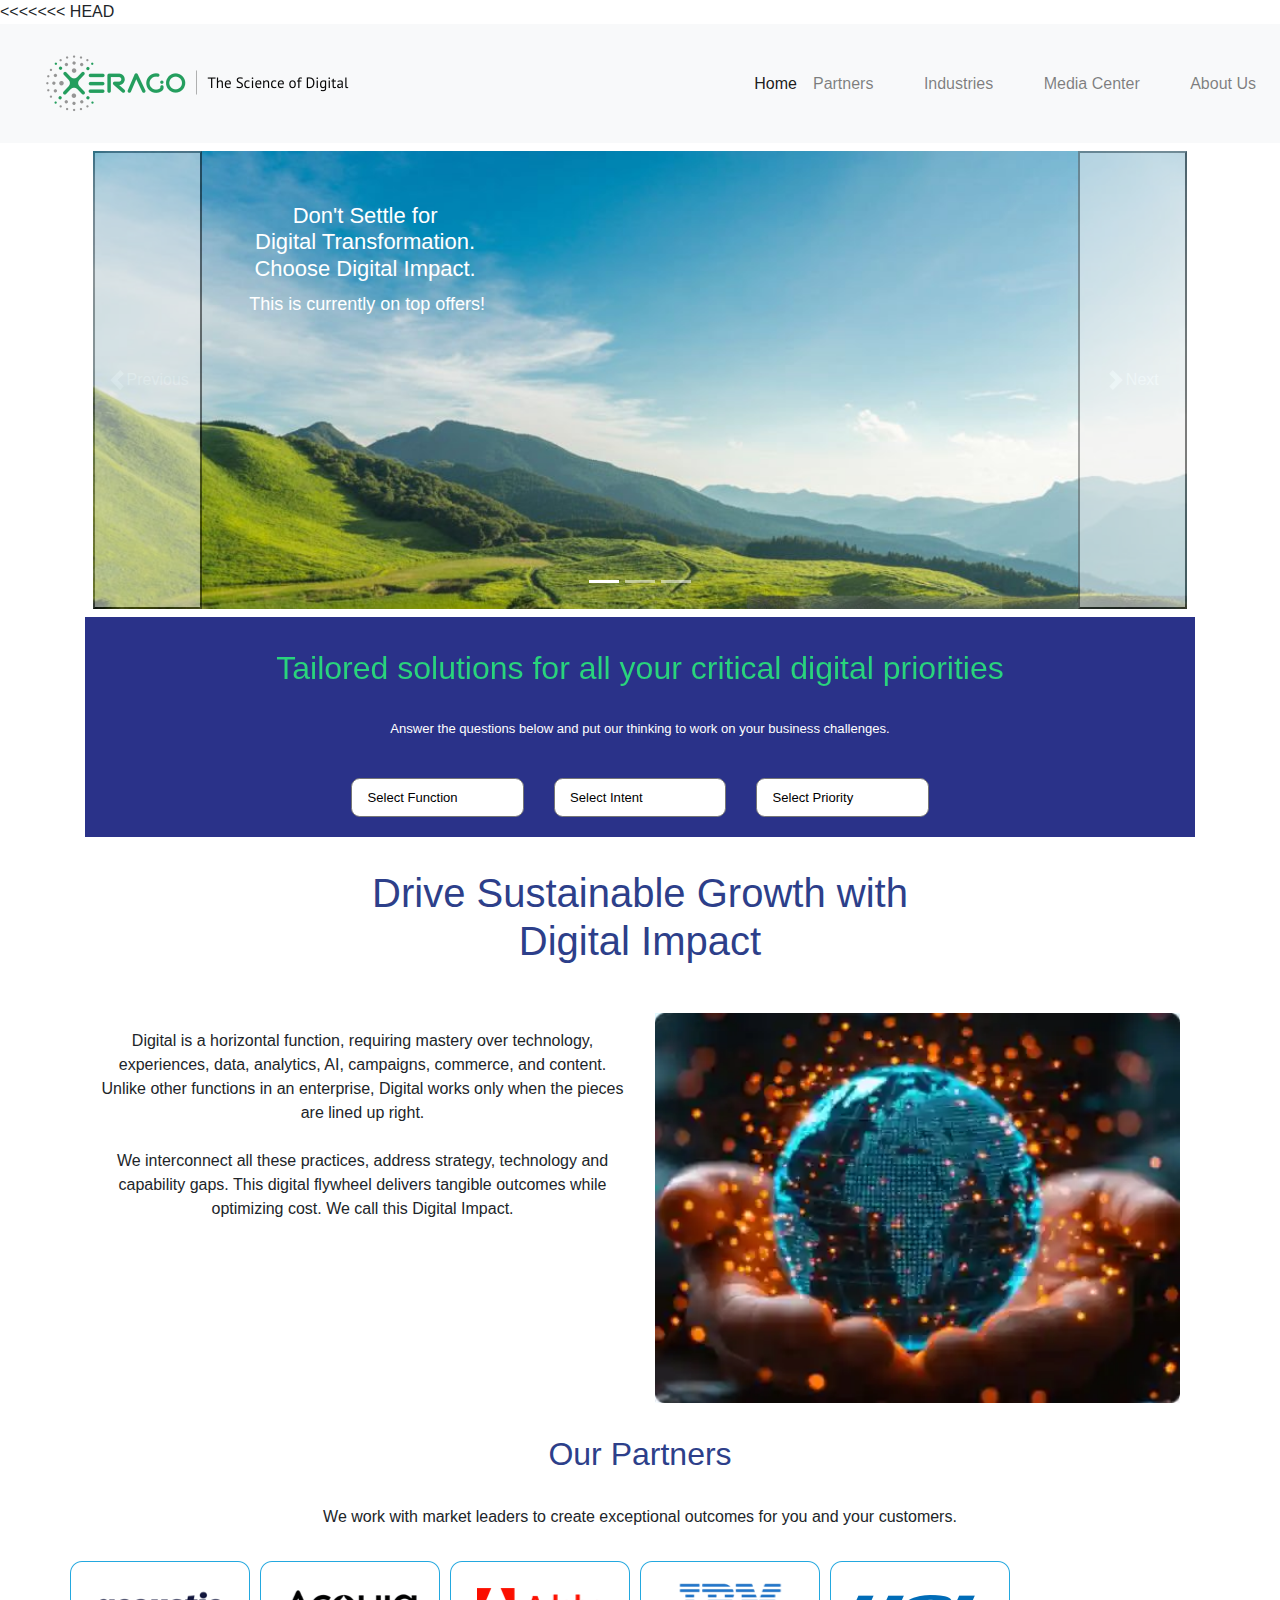
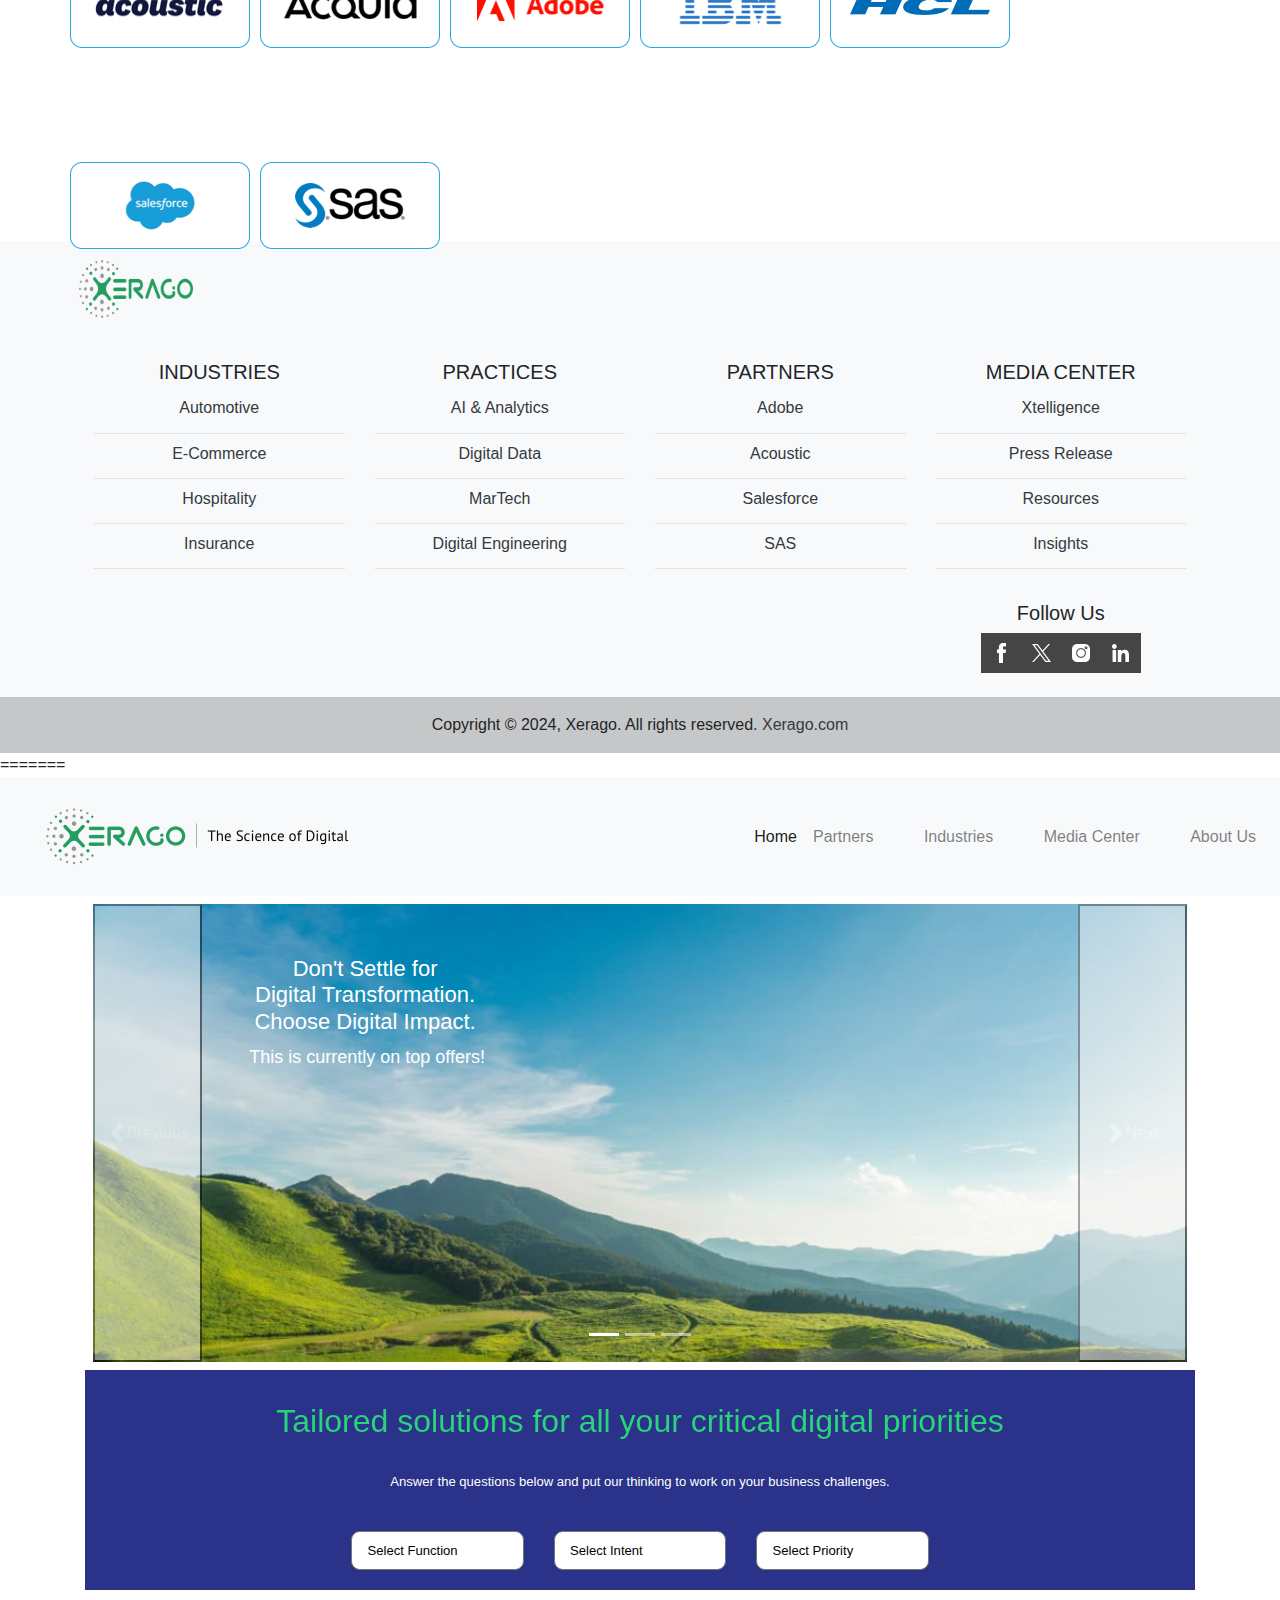
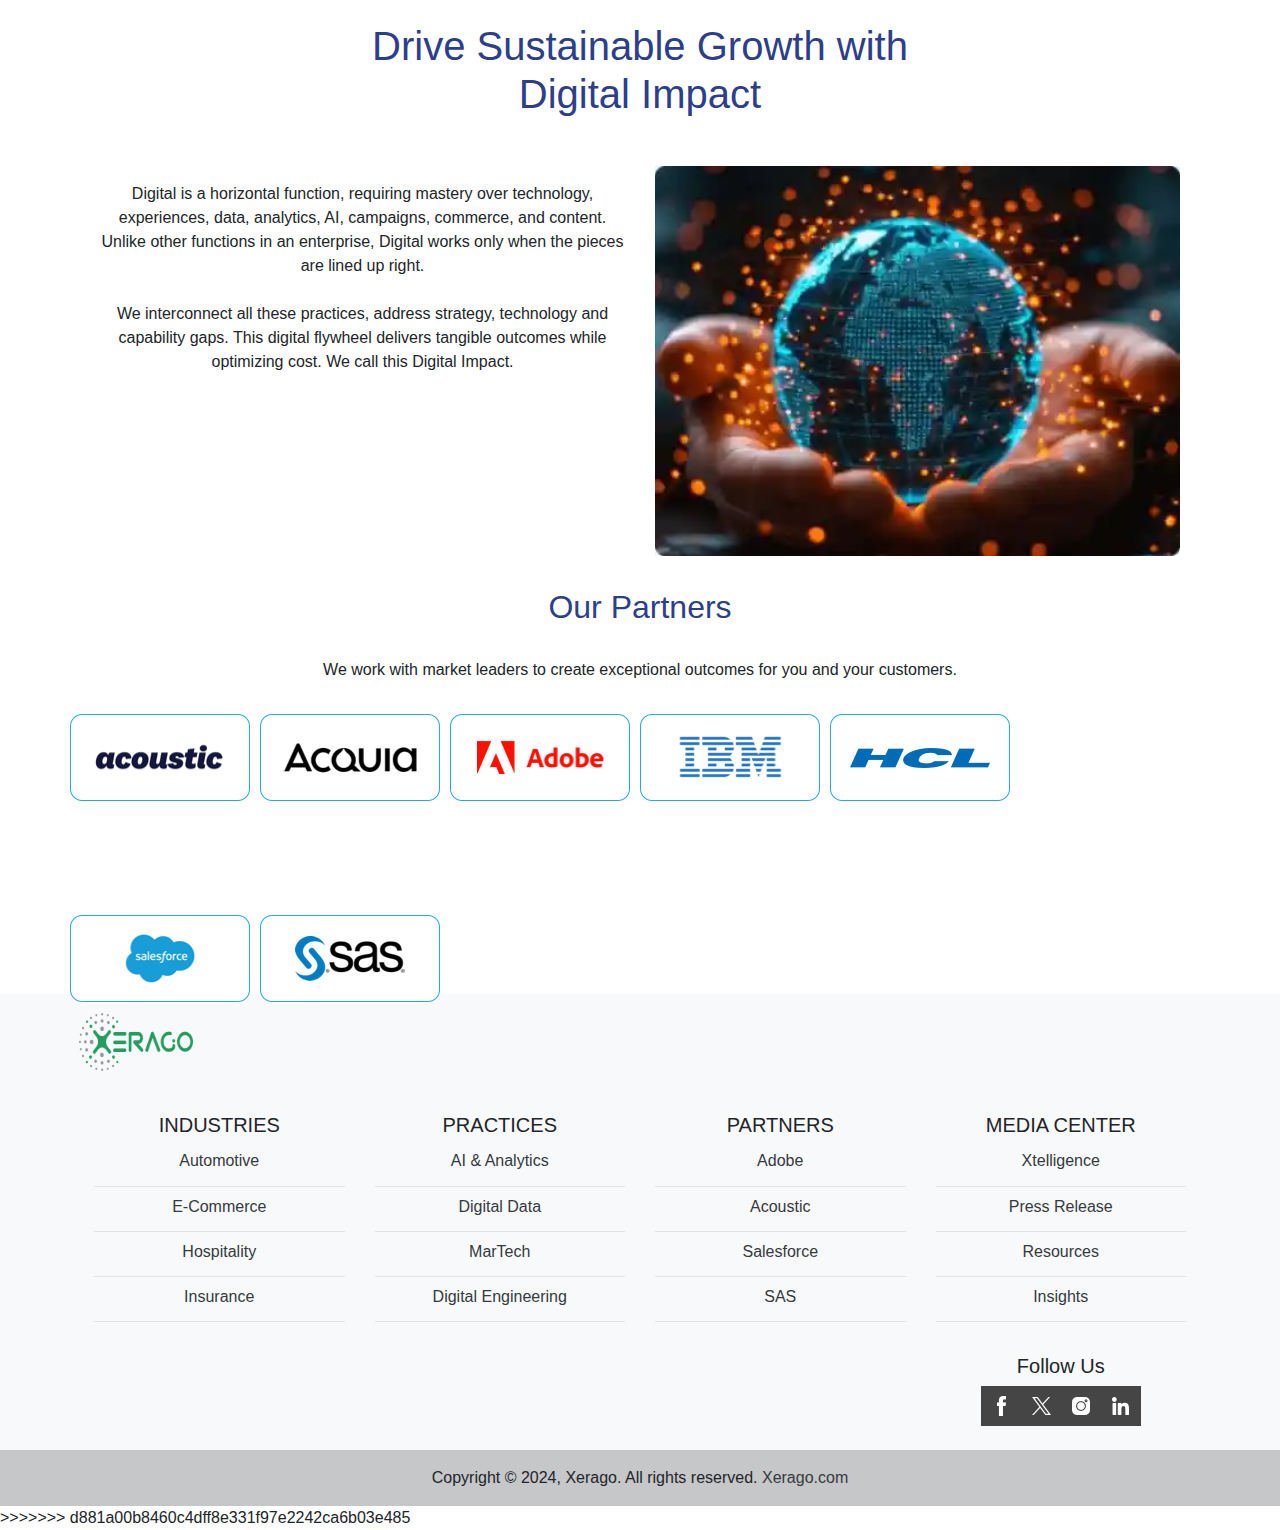
==== test.html @ e5219f46 "Merge branch 'main' of https://github.com/Rit11/xerago" ====
<<<<<<< HEAD
<!DOCTYPE html>
<html lang="en">
<head>
    <meta charset="UTF-8">
    <meta name="viewport" content="width=device-width, initial-scale=1.0">
    <title>Html with Bootstrap</title>
    <!-- Bootstrap CSS -->
    <link href="https://maxcdn.bootstrapcdn.com/bootstrap/4.5.2/css/bootstrap.min.css" rel="stylesheet">
<link rel="stylesheet" href="https://unpkg.com/swiper/swiper-bundle.min.css" />
<script src="https://unpkg.com/swiper/swiper-bundle.min.js"></script>

    <!-- Custom CSS -->
    <style>
		h1, h2{color:#2D3F8A;}
		.carousel-control-next:hover,  .carousel-control-prev:hover{
    		color: black;
    		text-decoration: none;
    		outline: 0;
    		opacity: .9;
		}

		.carousel-control-next, .carousel-control-prev {
    		width: 10%;
		}
        .carousel-item {
    		height: 458px;
		}
		.carousel-item img {
    		background-size: cover;
		}
		.h1, .h2, .h3, .h4, .h5, .h6, h1, h2, h3, h4, h5, h6 {
    		margin: 2rem;
   			 font-weight: 500;
    		line-height: 1.2;
		}
		.logo-sec {
			display: inline-block;
			padding-left: 30px;
		}
		.logo-img-sec {
			display: inline-block;
			padding: 18px 0px;
		}
		.logo-img-sec img {
			width: 50%;
		}
		.maindiv_smartfilter {
    	background: #2A3289;
		}
		.justify-content-center {
    	justify-content: center !important;
		}
		.question-section h2 {
    	background-color: #29D47C !important;
    	-webkit-background-clip: text;
    	-webkit-text-fill-color: transparent;
		}
		.solution-filter-area .select-smart-field select {
			padding: calc(0.4vw + 0.4vh) calc(1.6vw + 1.6vh) calc(0.4vw + 0.4vh) calc(0.7vw + 0.7vh);
			border-radius: calc(0.4vw + 0.4vh);
			width: 100%;
			-webkit-appearance: none;
			-moz-appearance: none;
			appearance: none;
			color: #000;
			background: #fff url(https://www.xerago.com//sites/sites7/themes/xerago_theme/images/select-field-arrow.png) no-repeat right center;
			background-size: calc(0.9vw + 0.09vh);
			background-position-x: calc(100% - 0.8vw);
			text-overflow: ellipsis;
			white-space: nowrap;
		}
		

		/* Break point: 1441 */
		@media only screen and (min-width: 1441px) {
			#revamp-page.s7-revamp .smart-content.smart7-content h2 {
				background: #249E5E;
				-webkit-background-clip: text;
				-webkit-text-fill-color: transparent;
			}
		}
		/* Break point: 1366 */
		@media (min-width: 1366px) {
			.dropdown-toggle::after {
				right: -21px !important;
			}
		}
		/* Break point: 1200*/
		@media (min-width: 1200px) {
			.col-xl-9 {
				flex: 0 0 auto;
				width: 75%;
			}
		}
		/* Break point: 992*/
		@media (min-width: 992px) {
			.d-lg-block {
				display: block !important;
			}
			.smart-content {
						font-size: calc(0.6vw + 0.6vh) !important;
					}
		}
		/* Break point: 768 */
		@media only screen and (min-width:768px){
		.grid-view{
		display:grid;
		grid-template-columns: 1fr 1fr;
		grid-gap: 30px;
		
		}
		.logo-sec {
			display: inline-block;
			padding-left: 30px;
		}
		.logo-img-sec {
			display: inline-block;
			padding: 18px 0px;
		}
				
		}
		/* Break point: 375 */
		@media only screen and (max-width:375px){
			.carousel-item p {
    			visibility: hidden;
			}
			.carousel {
    			height: 225px;
			}
		
			.row {
			justify-content:center;
				}
		
				.grid-view {
        display: flex;
        /* grid-template-rows: auto 100px; */
        grid-gap: 30px;
        flex-direction: column;
    }
		.logo-sec {
    	display: inline-block;
    	padding-left: 30px;
				}
		.logo-img-sec {
    	display: inline-block;
    	padding: 18px 0px;
		}
		.logo-img-sec img {
		width: 200px;
    	height: 50px;
		}
		}
		.footer-logo{
		margin-bottom:10px;
		}
		.social-icons{
		background-color:#454545;
		padding:10px;
		}
		.center-align{
		justify-content:center;
		}
		.row-d-flex {
			display: -ms-flexbox;
			display: flex;
			-ms-flex-wrap: wrap;
			flex-wrap: wrap;
			margin-right: -15px;
			margin-left: -15px;
			text-align: center;
			gap: 10px;
    <!-- justify-content: space-around; -->
	<!-- herobanner-css -->
	 
        .hero-banner {
            position: relative;
            background: url('https://via.placeholder.com/1600x600') no-repeat center center;
            background-size: cover;
            height: 600px;
            color: white;
        }
        
        .hero-content {
            position: absolute;
            top: 50%;
            left: 50%;
            transform: translate(-50%, -50%);
            text-align: center;
        }

        .hero-content h1 {
            font-size: 3rem;
            margin-bottom: 20px;
        }

        .carousel-indicators {
            bottom: -30px;
        }
  
	}
		.text-dark {
			color: #343a40 !important;
	
		}
.list-unstyled>li {
    
    border-bottom: 1px solid #94919138;
    line-height: 1.2;
    padding: 10px 0px 15px 0px;
}
.carousel-item p {
    position:absolute;
	left:12%;
	text-align:center;
	padding:25px;
	font-size: 18px;
	color:white;
	top:25%;
}
.carousel-item h1{
    position:absolute;
	left:10%;
	text-align:center;
	padding:20px;
	font-size: 22px;
	color:white;
}
		/* CSS for hover effect */
		.navbar-nav .nav-item:hover .dropdown-menu {
		display: block;
		margin-top: 0; 
		}
 .dropdown-toggle::after {
    border: 0;
    background-image: url(https://www.xerago.com/sites/sites4/themes/xerago_theme/images/bottom.png);
     /* position: relative; */
    content: "";
    right: -20px;
    top: 4px;
    width: 25px;
    height: 15px;
    background-repeat: no-repeat;
    background-size: contain;
}
.arrow:hover .dropdown-toggle::after {
  transform: rotate(182deg);
  top: 4px !important;
  
}


.dropdown-toggle::after {
    top: 1px !important;
}
.dropdown-toggle::after {
    display: inline-block;
    margin-left: 5px;
    vertical-align: 0px;
} 
/*swiper style*/

        .swiper-container {
            width: 100%;
            height: 100%;
        }

        .swiper-slide {
		<!-- top:195px; -->
		width:100px;
		height:350px
            text-align: center;
            font-size: 18px;
            background: #fff;

            /* Center slide text vertically */
            display: -webkit-box;
            display: -ms-flexbox;
            display: -webkit-flex;
            display: flex;
            -webkit-box-pack: center;
            -ms-flex-pack: center;
            -webkit-justify-content: center;
            justify-content: center;
            -webkit-box-align: center;
            -ms-flex-align: center;
            -webkit-align-items: center;
            align-items: center;
        }
		

/* end swiper css */
/* end css */
    </style>
</head>
<body>
    <!-- Navigation Bar -->
    <nav class="navbar navbar-expand-lg navbar-light bg-light">
					<div class="logo-sec">
						<div class="logo-img-sec"> 
							<a class="navbar-brand" href="https://www.xerago.com/">
							<img src="sites/sites7/files/xerago-desk2x.png"  class="d-inline-block align-top" alt="Xerago">
							
							</a>
						</div>
					</div>
        <button class="navbar-toggler" type="button" data-toggle="collapse" data-target="#navbarNav" aria-controls="navbarNav" aria-expanded="false" aria-label="Toggle navigation">
            <span class="navbar-toggler-icon"></span>
        </button>
        <div class="collapse navbar-collapse" id="navbarNav">
            <ul class="navbar-nav ml-auto">
                <li class="nav-item active">
                    <a class="nav-link" href="https://www.xerago.com/">Home <span class="sr-only">(current)</span></a>
                </li>
				<li class="nav-item dropdown arrow">
                    <a class="nav-link dropdown-toggle " href="#" id="navbarDropdown" role="button" data-toggle="dropdown" aria-haspopup="true" aria-expanded="false">
                        Partners
                    </a>
                    <div class="dropdown-menu" aria-labelledby="navbarDropdown">
                        <a class="dropdown-item" href="#">Adobe</a>
						<div class="dropdown-divider"></div>
                        <a class="dropdown-item" href="#">Acoustic</a>
                        <div class="dropdown-divider"></div>
                        <a class="dropdown-item" href="#">SalesForce</a>
						<div class="dropdown-divider"></div>
                        <a class="dropdown-item" href="#">Unica</a>
						<div class="dropdown-divider"></div>
                        <a class="dropdown-item" href="#">IBM</a>
                    </div>
				</li>
				<li class="nav-item dropdown arrow">
                    <a class="nav-link dropdown-toggle" href="#" id="navbarDropdown" role="button" data-toggle="dropdown" aria-haspopup="true" aria-expanded="false">
                        Industries
                    </a>
                    <div class="dropdown-menu" aria-labelledby="navbarDropdown">
                        <a class="dropdown-item" href="#">Automotive</a>
						<div class="dropdown-divider"></div>
                        <a class="dropdown-item" href="#">Banking</a>
                        <div class="dropdown-divider"></div>
                        <a class="dropdown-item" href="#">E-commerce</a>
						<div class="dropdown-divider"></div>
                        <a class="dropdown-item" href="#">Entertainment</a>
						<div class="dropdown-divider"></div>
                        <a class="dropdown-item" href="#">Health Care</a>
                    </div>
				</li>
				<li class="nav-item dropdown arrow">
                    <a class="nav-link dropdown-toggle" href="#" id="navbarDropdown" role="button" data-toggle="dropdown" aria-haspopup="true" aria-expanded="false">
                        Media Center
                    </a>
                    <div class="dropdown-menu" aria-labelledby="navbarDropdown">
                        <a class="dropdown-item" href="#">Xtelligence</a>
						<div class="dropdown-divider"></div>
                        <a class="dropdown-item" href="#">Press Release</a>
                        <div class="dropdown-divider"></div>
                        <a class="dropdown-item" href="#">Resources</a>
						<div class="dropdown-divider"></div>
                        <a class="dropdown-item" href="#">Insights</a>
                    </div>
				</li>
				
                <li class="nav-item">
                    <a class="nav-link" href="#">About Us</a>
                </li>
                
                
				
            </ul>
        </div>
    </nav>
	

    <!-- Main Content -->
    <div class="container">
	<!--swiper-section-->
														<!--  <section>
															<div class="swiper-container">
    <div class="swiper-wrapper">
        <div class="swiper-slide"><img src="sites/sites7/files/2024-05/1-1024x1024.jpg" class="d-block w-100" alt="Image1"></div>
        <div class="swiper-slide"><img src="sites/sites7/files/2024-05/2-1024x1024.jpg" class="d-block w-100" alt="Image2"></div>
        <div class="swiper-slide"><img src="sites/sites7/files/2024-05/3-1024x1024.jpg" class="d-block w-100" alt="Image3"></div>
    </div>
    <div class="swiper-pagination"></div>
    <div class="swiper-button-next"></div>
    <div class="swiper-button-prev"></div>
</div>


															</section> -->
								<!--end swiper-section-->
						<!--hero-section-->
							  <section>
								<div class="container-fw">
								<div class="container-fluid p-2">
											
											<div class="hero-banner"> 
												<!-- <div class="hero-content">
													<h1>Welcome to Xerago!</h1>
													<p>Discover the latest trends and features.</p>
												</div> -->

												<!-- Slider on the Hero Banner -->
												<div id="heroCarousel" class="carousel slide" data-bs-ride="carousel">
													<div class="carousel-inner">
														<div class="carousel-item active">
															<h1 class="mb-3">Don't Settle for <br>Digital Transformation. <br>Choose Digital Impact.</h1>
															<p>This is currently on top offers!</p>
															<img src="sites/sites7/files/2024-05/1-1024x1024.jpg" class="d-block w-100" alt="Image1">
														</div>
														<div class="carousel-item">
															<h1 class="mb-3">Unlock Consistent <br>and Sustainable Impact <br>Through the Digital Flywheel.</h1>
															<p>This is currently on top offers 2nd slide!</p>
															<img src="sites/sites7/files/2024-05/2-1024x1024.jpg" class="d-block w-100" alt="Image2">
														</div>
														<div class="carousel-item">
															<h1 class="mb-3">Check how much <br>impact you are creating<br> with your digital efforts.</h1>
															<p>This is currently on top offers 3rd slide!</p>
															<img src="sites/sites7/files/2024-05/3-1024x1024.jpg" class="d-block w-100" alt="Image3">
														</div>
													</div>
													<!-- Carousel controls -->
													 <button class="carousel-control-prev" type="button" data-bs-target="#heroCarousel" data-bs-slide="prev">
														<span class="carousel-control-prev-icon" aria-hidden="true"></span>
														<span class="visually-hidden">Previous</span>
													</button>
													<button class="carousel-control-next" type="button" data-bs-target="#heroCarousel" data-bs-slide="next">
														<span class="carousel-control-next-icon" aria-hidden="true"></span>
														<span class="visually-hidden">Next</span>
													</button> 
													<!-- Carousel indicators -->
												<ol class="carousel-indicators">
														<li data-bs-target="#heroCarousel" data-bs-slide-to="0" class="active"></li>
														<li data-bs-target="#heroCarousel" data-bs-slide-to="1"></li>
														<li data-bs-target="#heroCarousel" data-bs-slide-to="2"></li>
													</ol>
												</div>
											</div>
										</div>
									</div>
								</section> 
								<!--end hero-section-->
								<!-- Dynamic section -->
				<section class="smart-content question-section maindiv_smartfilter smart_section_padtop smart_section_padbottom recsmartsection smart7-content p-s7-sum" data-tag ="x-smart-content-block-section">
					<div class="container-fluid sec">
						<div>
							<div class="container-fluid total-smart-filter">
										<div class="headsolution pb-0 justify-content-around">
											<div class="sub_headsolution text-center">
												<div class="row justify-content-center text-center">
													<div class="col-12 d-lg-block d-none text-center">
														<h2 class="text-white text-center remcenter">Tailored solutions for all your critical digital priorities</h2>
														<p class="text-white text-center remcenter mb-0">Answer the questions below and put our thinking to work on your business challenges.</p>
													</div>
													<div class="col-9 mx-auto d-none d-md-none d-xl-none text-center">
														<h2 class="text-white text-center remcenter">Tailored solutions for all your critical digital priorities</h2>
														<p class="text-white text-center remcenter mb-0 d-lg-block d-none">Answer the questions below and put our thinking to work on your business challenges.</p>
													</div>
													<div class="col-3 d-lg-block d-none">
														<p class="d-none d-md-block mb-0 border-0 border-bottom border-light-subtle remhideborder">&nbsp;</p>
														<p class="d-none d-md-block mb-0 border-0">&nbsp;</p>
													</div>
													<div class="col-11 d-lg-none d-block">
														<h2 class="text-white px-1 mb-0 pt-0">Tailored solutions for all your critical digital priorities</h2>
													</div>
												</div>
											</div>
										</div>
										<div class="row justify-content-center">
											<div class="col-12 col-sm-10 col-md-11 col-lg-10 col-xl-9">
												<div class="solution-filter-area"><div class="row justify-content-center">
													<div class="col-12 mt-3 mt-sm-0 col-sm-4 col-md-3 col-lg-4 col-xl-3 ">
														<div class="select-smart-field">
															<select class="" name="format" id="role">
															<option value="" disabled="" selected="" hidden="">Select Function</option>
														</select>
													</div>
												</div>
												<div class="col-12 mt-3 mt-sm-0 col-sm-4 col-md-3 col-lg-4 col-xl-3">
													<div class="select-smart-field">
														<select class="" name="format" id="group">
															<option value="" disabled="" selected="" hidden="">Select Intent</option>
																	</select>
																</div>
															</div>
															<div class="col-12 mt-3 mt-sm-0 col-sm-4 col-md-3 col-lg-4 col-xl-3">
																<div class="select-smart-field">
																	<select class="" name="format" id="allsolution">										  <option value="" disabled="" selected="" hidden="">Select Priority</option>
																	</select>
																</div>
															</div>
														</div>
													</div>
												</div>
											</div>
											<div class="smart-card">
												<div class="row justify-content-center">
													<div class="col-12">
														<div class="row" id="smart-filter-all-data">&nbsp;</div>
													</div>
												</div>
											</div>
								</div>
							</div>
						
						</div>
					</section>
									<!-- Dynamic selection end  -->
								<!--growth-section-->
							 <section>
								<div class="container">
								<div class=".col-md-12">
													<h1 class="text-center" style="color:#2D3F8A">Drive Sustainable Growth with <br>Digital Impact</h1>
												</div>
										<div class="grid-view mt-5">
												
												<div class=".col-md-6">
													<p id="text" class="text-center mt-3"> Digital is a horizontal function, requiring mastery over technology, experiences, data, analytics, AI, campaigns, commerce, and content. Unlike other functions in an enterprise, Digital works only when the pieces are lined up right.<br><br>
													We interconnect all these practices, address strategy, technology and capability gaps. This digital flywheel delivers tangible outcomes while optimizing cost. We call this Digital Impact.</p>
												</div>
												<div class=".col-md-6">
													<img src="sites/sites7/files/2024-05/Bitmap_2.webp" alt="Drive Sustainable Growth" class="img-fluid w-100 ">
												</div>
												
											</div>
											
										</div>
										</div>
								</section>
								<!--end growth-section-->
								<!--partner-section-->
								<section class="px-3 px-md-5 p-s7-sum font-revamp pad-bot" data-tag ="x-our-clients-section">
										<div class="container">
											<div class="row">
												<div class="col-12 col-lg-12 mx-auto">
												<div class="s7-summary">
													<h2 class="text-center">Our Partners</h2>
													<p class="text-center">We work with market leaders to create exceptional outcomes for you and your customers.</p>
												</div>
												<div class="client-swipper swipper d-none d-md-block overflow-x-hidden  pt-3  position-relative">
													<div class="client-wrap-desk  row-d-flex swiper-wrapper">
														<div class=" text-center ">
															<img src="sites/sites7/files/2024-05/5_9.png" alt="acoustic" />     
														</div>
														<div class=" text-center ">
															<img src="sites/sites7/files/2024-05/1_9.png" alt="acquia" />     
														</div>
														<div class="text-center ">
															<img src="sites/sites7/files/2024-05/2_11.png" alt="adobe" />     
														</div>
														<div class="text-center ">
															<img src="sites/sites7/files/2024-05/4_9.png" alt="ibm" />     
														</div>
														<div class="text-center ">
															<img src="sites/sites7/files/2024-05/6_4.png" alt="hcl" />     
														</div>
														<div class="text-center ">
															<img src="sites/sites7/files/2024-05/7_4.png" alt="saleforce" />     
														</div>
														<div class="text-center ">
															<img src="sites/sites7/files/2024-05/3_10.png" alt="sas" />     
														</div>
													</div>
													<div class="swiper-pagination position-relative pt-5"></div>
												</div>
												<div class="client-swipper-mobile d-block d-md-none swipper overflow-x-hidden  pt-3  position-relative">
													<div class="row">
														<div class="text-center ">
															<img src="sites/sites7/files/2024-05/5_14.png" alt="acoustic" />
															<img src="sites/sites7/files/2024-05/1_14.png" alt="acquia" />
															<img src="sites/sites7/files/2024-05/2_16.png" alt="adobe" />
															<img src="sites/sites7/files/2024-05/4_15.png" alt="ibm" />
														</div>
														<div class="text-center ">
															<img src="sites/sites7/files/2024-05/6_9.png" alt="hcl" />
															<img src="sites/sites7/files/2024-05/7_9.png" alt="salesforce" />
															<img src="sites/sites7/files/2024-05/3_15.png" alt="sas" />
															
														</div>
													</div>
													<div class="swiper-pagination position-relative pt-5"></div>
												</div> 
												</div>
											</div>
										</div>
									</section>
						   <!--end partner-section-->
    </div>
	<!--End main-->
 <!-- Footer -->
				<footer class="bg-light text-center text-lg-start mt-5">
					<div class="container p-4">
						
						<div class="row">
						<div class="footer-logo"><a href="/" target="_self"><img style="margin-top:-5px;" src="sites/sites7/files/XERAGO-LOGO-1.png" alt="Xerago" width="114" height="58" title="Xerago" loading="lazy"></a></div>
						</div>
						<div class="row">
							<div class="col-lg-3 col-md-6 mb-4 mb-md-0">
								<h5 class="text-uppercase mb-1">Industries</h5>
								<ul class="list-unstyled">
									<li>
										<a href="#!" class="text-dark">Automotive</a>
									</li>
									<li>
										<a href="#!" class="text-dark">E-Commerce</a>
									</li>
									<li>
										<a href="#!" class="text-dark">Hospitality</a>
									</li>
									<li>
										<a href="#!" class="text-dark">Insurance</a>
									</li>
								</ul>
							
							</div>
							<div class="col-lg-3 col-md-6 mb-4 mb-md-0">
								<h5 class="text-uppercase mb-1">Practices</h5>
								<ul class="list-unstyled mb-0">
									<li>
										<a href="#!" class="text-dark">AI & Analytics</a>
									</li>
									<li>
										<a href="#!" class="text-dark">Digital Data</a>
									</li>
									<li>
										<a href="#!" class="text-dark">MarTech</a>
									</li>
									<li>
										<a href="#!" class="text-dark">Digital Engineering</a>
									</li>
								</ul>
							</div>
							<div class="col-lg-3 col-md-6 mb-4 mb-md-0">
								<h5 class="text-uppercase mb-1">Partners</h5>
								<ul class="list-unstyled mb-0">
									<li>
										<a href="#!" class="text-dark">Adobe</a>
									</li>
									<li>
										<a href="#!" class="text-dark">Acoustic</a>
									</li>
									<li>
										<a href="#!" class="text-dark">Salesforce</a>
									</li>
									<li>
										<a href="#!" class="text-dark">SAS</a>
									</li>
								</ul>
							</div>
							<div class="col-lg-3 col-md-6 mb-4 mb-md-0">
								<h5 class="text-uppercase mb-1">Media Center</h5>
								
								<ul class="list-unstyled mb-0">
									<li>
										<a href="#!" class="text-dark">Xtelligence</a>
									</li>
									<li>
										<a href="#!" class="text-dark">Press Release</a>
									</li>
									<li>
										<a href="#!" class="text-dark">Resources</a>
									</li>
									<li>
										<a href="#!" class="text-dark">Insights</a>
									</li>
								</ul>
								<h5 class="mb-2">Follow Us</h5>
								<div class="row center-align">
											<div class="social-icons"><a href="https://www.facebook.com/xerago/" target="_blank"><img
												src="assets/imgs/social-media/facebook.png" alt="facebook"></a></div>
											<div class="social-icons"><a href="https://x.com/xerago" target="_blank"><img src="assets/imgs/social-media/twitter.png"
												alt="twitter"></a></div>
											<div class="social-icons"><a href="https://www.instagram.com/xeragoofficial/" target="_blank"><img
												src="assets/imgs/social-media/instagram.png" alt="instagram"></a></div>
											<div class="social-icons"><a href="https://www.linkedin.com/company/contentigo/about/" target="_blank"><img
												src="assets/imgs/social-media/linkedin.png" alt="instagram"></a></div>
									
								</div>
							</div>
						</div>
					</div>
					<div class="text-center p-3" style="background-color: rgba(0, 0, 0, 0.2);">
						Copyright © 2024, Xerago. All rights reserved.
						<a class="text-dark" href="https://xerago.com/">Xerago.com</a>
					</div>
				</div>
				</footer>
    <!-- jQuery and Bootstrap JS -->
	
	<script src="https://cdn.jsdelivr.net/npm/bootstrap@5.3.0/dist/js/bootstrap.bundle.min.js"></script>
    <script src="https://code.jquery.com/jquery-3.5.1.slim.min.js"></script>
    <script src="https://cdn.jsdelivr.net/npm/@popperjs/core@2.5.4/dist/umd/popper.min.js"></script>
    <script src="https://maxcdn.bootstrapcdn.com/bootstrap/4.5.2/js/bootstrap.min.js"></script>
    
    <!-- Custom JavaScript -->
	 <script>
	 document.addEventListener("DOMContentLoaded", function() {
    var swiper = new Swiper('.swiper-container', {
        loop: true,
        navigation: {
            nextEl: '.swiper-button-next',
            prevEl: '.swiper-button-prev',
        },
        pagination: {
            el: '.swiper-pagination',
            clickable: true,
        },
    });
});
 </script>
    <script>
        const swiper = new Swiper('.swiper-container', {
            direction: 'horizontal',
            loop: true,
            breakpoints: {
                320: {
                    slidesPerView: 1,
                    spaceBetween: 10
                },
                480: {
                    slidesPerView: 2,
                    spaceBetween: 20
                },
                640: {
                    slidesPerView: 3,
                    spaceBetween: 30
                }
            },
            pagination: {
                el: '.swiper-pagination',
                clickable: true,
            },
            navigation: {
                nextEl: '.swiper-button-next',
                prevEl: '.swiper-button-prev',
            },
        });
    </script>
</body>
</html>

</body>
</html>
=======
<!DOCTYPE html>
<html lang="en">
<head>
    <meta charset="UTF-8">
    <meta name="viewport" content="width=device-width, initial-scale=1.0">
    <title>Html with Bootstrap</title>
    <!-- Bootstrap CSS -->
    <link href="https://maxcdn.bootstrapcdn.com/bootstrap/4.5.2/css/bootstrap.min.css" rel="stylesheet">
<link rel="stylesheet" href="https://unpkg.com/swiper/swiper-bundle.min.css" />
<script src="https://unpkg.com/swiper/swiper-bundle.min.js"></script>

    <!-- Custom CSS -->
    <style>
		h1, h2{color:#2D3F8A;}
		.carousel-control-next:hover,  .carousel-control-prev:hover{
    		color: black;
    		text-decoration: none;
    		outline: 0;
    		opacity: .9;
		}

		.carousel-control-next, .carousel-control-prev {
    		width: 10%;
		}
        .carousel-item {
    		height: 458px;
		}
		.carousel-item img {
    		background-size: cover;
		}
		.h1, .h2, .h3, .h4, .h5, .h6, h1, h2, h3, h4, h5, h6 {
    		margin: 2rem;
   			 font-weight: 500;
    		line-height: 1.2;
		}
		.logo-sec {
			display: inline-block;
			padding-left: 30px;
		}
		.logo-img-sec {
			display: inline-block;
			padding: 18px 0px;
		}
		.logo-img-sec img {
			width: 50%;
		}
		.maindiv_smartfilter {
    	background: #2A3289;
		}
		.justify-content-center {
    	justify-content: center !important;
		}
		.question-section h2 {
    	background-color: #29D47C !important;
    	-webkit-background-clip: text;
    	-webkit-text-fill-color: transparent;
		}
		.solution-filter-area .select-smart-field select {
			padding: calc(0.4vw + 0.4vh) calc(1.6vw + 1.6vh) calc(0.4vw + 0.4vh) calc(0.7vw + 0.7vh);
			border-radius: calc(0.4vw + 0.4vh);
			width: 100%;
			-webkit-appearance: none;
			-moz-appearance: none;
			appearance: none;
			color: #000;
			background: #fff url(https://www.xerago.com//sites/sites7/themes/xerago_theme/images/select-field-arrow.png) no-repeat right center;
			background-size: calc(0.9vw + 0.09vh);
			background-position-x: calc(100% - 0.8vw);
			text-overflow: ellipsis;
			white-space: nowrap;
		}
		

		/* Break point: 1441 */
		@media only screen and (min-width: 1441px) {
			#revamp-page.s7-revamp .smart-content.smart7-content h2 {
				background: #249E5E;
				-webkit-background-clip: text;
				-webkit-text-fill-color: transparent;
			}
		}
		/* Break point: 1366 */
		@media (min-width: 1366px) {
			.dropdown-toggle::after {
				right: -21px !important;
			}
		}
		/* Break point: 1200*/
		@media (min-width: 1200px) {
			.col-xl-9 {
				flex: 0 0 auto;
				width: 75%;
			}
		}
		/* Break point: 992*/
		@media (min-width: 992px) {
			.d-lg-block {
				display: block !important;
			}
			.smart-content {
						font-size: calc(0.6vw + 0.6vh) !important;
					}
		}
		/* Break point: 768 */
		@media only screen and (min-width:768px){
		.grid-view{
		display:grid;
		grid-template-columns: 1fr 1fr;
		grid-gap: 30px;
		
		}
		.logo-sec {
			display: inline-block;
			padding-left: 30px;
		}
		.logo-img-sec {
			display: inline-block;
			padding: 18px 0px;
		}
				
		}
		/* Break point: 375 */
		@media only screen and (max-width:375px){
			.carousel-item p {
    			visibility: hidden;
			}
			.carousel {
    			height: 225px;
			}
		
			.row {
			justify-content:center;
				}
		
				.grid-view {
        display: flex;
        /* grid-template-rows: auto 100px; */
        grid-gap: 30px;
        flex-direction: column;
    }
		.logo-sec {
    	display: inline-block;
    	padding-left: 30px;
				}
		.logo-img-sec {
    	display: inline-block;
    	padding: 18px 0px;
		}
		.logo-img-sec img {
		width: 200px;
    	height: 50px;
		}
		}
		.footer-logo{
		margin-bottom:10px;
		}
		.social-icons{
		background-color:#454545;
		padding:10px;
		}
		.center-align{
		justify-content:center;
		}
		.row-d-flex {
			display: -ms-flexbox;
			display: flex;
			-ms-flex-wrap: wrap;
			flex-wrap: wrap;
			margin-right: -15px;
			margin-left: -15px;
			text-align: center;
			gap: 10px;
    <!-- justify-content: space-around; -->
	<!-- herobanner-css -->
	 
        .hero-banner {
            position: relative;
            background: url('https://via.placeholder.com/1600x600') no-repeat center center;
            background-size: cover;
            height: 600px;
            color: white;
        }
        
        .hero-content {
            position: absolute;
            top: 50%;
            left: 50%;
            transform: translate(-50%, -50%);
            text-align: center;
        }

        .hero-content h1 {
            font-size: 3rem;
            margin-bottom: 20px;
        }

        .carousel-indicators {
            bottom: -30px;
        }
  
	}
		.text-dark {
			color: #343a40 !important;
	
		}
.list-unstyled>li {
    
    border-bottom: 1px solid #94919138;
    line-height: 1.2;
    padding: 10px 0px 15px 0px;
}
.carousel-item p {
    position:absolute;
	left:12%;
	text-align:center;
	padding:25px;
	font-size: 18px;
	color:white;
	top:25%;
}
.carousel-item h1{
    position:absolute;
	left:10%;
	text-align:center;
	padding:20px;
	font-size: 22px;
	color:white;
}
		/* CSS for hover effect */
		.navbar-nav .nav-item:hover .dropdown-menu {
		display: block;
		margin-top: 0; 
		}
 .dropdown-toggle::after {
    border: 0;
    background-image: url(https://www.xerago.com/sites/sites4/themes/xerago_theme/images/bottom.png);
     /* position: relative; */
    content: "";
    right: -20px;
    top: 4px;
    width: 25px;
    height: 15px;
    background-repeat: no-repeat;
    background-size: contain;
}
.arrow:hover .dropdown-toggle::after {
  transform: rotate(182deg);
  top: 4px !important;
  
}


.dropdown-toggle::after {
    top: 1px !important;
}
.dropdown-toggle::after {
    display: inline-block;
    margin-left: 5px;
    vertical-align: 0px;
} 
/*swiper style*/

        .swiper-container {
            width: 100%;
            height: 100%;
        }

        .swiper-slide {
		<!-- top:195px; -->
		width:100px;
		height:350px
            text-align: center;
            font-size: 18px;
            background: #fff;

            /* Center slide text vertically */
            display: -webkit-box;
            display: -ms-flexbox;
            display: -webkit-flex;
            display: flex;
            -webkit-box-pack: center;
            -ms-flex-pack: center;
            -webkit-justify-content: center;
            justify-content: center;
            -webkit-box-align: center;
            -ms-flex-align: center;
            -webkit-align-items: center;
            align-items: center;
        }
		

/* end swiper css */
/* end css */
    </style>
</head>
<body>
    <!-- Navigation Bar -->
    <nav class="navbar navbar-expand-lg navbar-light bg-light">
					<div class="logo-sec">
						<div class="logo-img-sec"> 
							<a class="navbar-brand" href="https://www.xerago.com/">
							<img src="sites/sites7/files/xerago-desk2x.png"  class="d-inline-block align-top" alt="Xerago">
							
							</a>
						</div>
					</div>
        <button class="navbar-toggler" type="button" data-toggle="collapse" data-target="#navbarNav" aria-controls="navbarNav" aria-expanded="false" aria-label="Toggle navigation">
            <span class="navbar-toggler-icon"></span>
        </button>
        <div class="collapse navbar-collapse" id="navbarNav">
            <ul class="navbar-nav ml-auto">
                <li class="nav-item active">
                    <a class="nav-link" href="https://www.xerago.com/">Home <span class="sr-only">(current)</span></a>
                </li>
				<li class="nav-item dropdown arrow">
                    <a class="nav-link dropdown-toggle " href="#" id="navbarDropdown" role="button" data-toggle="dropdown" aria-haspopup="true" aria-expanded="false">
                        Partners
                    </a>
                    <div class="dropdown-menu" aria-labelledby="navbarDropdown">
                        <a class="dropdown-item" href="#">Adobe</a>
						<div class="dropdown-divider"></div>
                        <a class="dropdown-item" href="#">Acoustic</a>
                        <div class="dropdown-divider"></div>
                        <a class="dropdown-item" href="#">SalesForce</a>
						<div class="dropdown-divider"></div>
                        <a class="dropdown-item" href="#">Unica</a>
						<div class="dropdown-divider"></div>
                        <a class="dropdown-item" href="#">IBM</a>
                    </div>
				</li>
				<li class="nav-item dropdown arrow">
                    <a class="nav-link dropdown-toggle" href="#" id="navbarDropdown" role="button" data-toggle="dropdown" aria-haspopup="true" aria-expanded="false">
                        Industries
                    </a>
                    <div class="dropdown-menu" aria-labelledby="navbarDropdown">
                        <a class="dropdown-item" href="#">Automotive</a>
						<div class="dropdown-divider"></div>
                        <a class="dropdown-item" href="#">Banking</a>
                        <div class="dropdown-divider"></div>
                        <a class="dropdown-item" href="#">E-commerce</a>
						<div class="dropdown-divider"></div>
                        <a class="dropdown-item" href="#">Entertainment</a>
						<div class="dropdown-divider"></div>
                        <a class="dropdown-item" href="#">Health Care</a>
                    </div>
				</li>
				<li class="nav-item dropdown arrow">
                    <a class="nav-link dropdown-toggle" href="#" id="navbarDropdown" role="button" data-toggle="dropdown" aria-haspopup="true" aria-expanded="false">
                        Media Center
                    </a>
                    <div class="dropdown-menu" aria-labelledby="navbarDropdown">
                        <a class="dropdown-item" href="#">Xtelligence</a>
						<div class="dropdown-divider"></div>
                        <a class="dropdown-item" href="#">Press Release</a>
                        <div class="dropdown-divider"></div>
                        <a class="dropdown-item" href="#">Resources</a>
						<div class="dropdown-divider"></div>
                        <a class="dropdown-item" href="#">Insights</a>
                    </div>
				</li>
				
                <li class="nav-item">
                    <a class="nav-link" href="#">About Us</a>
                </li>
                
                
				
            </ul>
        </div>
    </nav>
	

    <!-- Main Content -->
    <div class="container">
	<!--swiper-section-->
														<!--  <section>
															<div class="swiper-container">
    <div class="swiper-wrapper">
        <div class="swiper-slide"><img src="sites/sites7/files/2024-05/1-1024x1024.jpg" class="d-block w-100" alt="Image1"></div>
        <div class="swiper-slide"><img src="sites/sites7/files/2024-05/2-1024x1024.jpg" class="d-block w-100" alt="Image2"></div>
        <div class="swiper-slide"><img src="sites/sites7/files/2024-05/3-1024x1024.jpg" class="d-block w-100" alt="Image3"></div>
    </div>
    <div class="swiper-pagination"></div>
    <div class="swiper-button-next"></div>
    <div class="swiper-button-prev"></div>
</div>


															</section> -->
								<!--end swiper-section-->
						<!--hero-section-->
							  <section>
								<div class="container-fw">
								<div class="container-fluid p-2">
											
											<div class="hero-banner"> 
												<!-- <div class="hero-content">
													<h1>Welcome to Xerago!</h1>
													<p>Discover the latest trends and features.</p>
												</div> -->

												<!-- Slider on the Hero Banner -->
												<div id="heroCarousel" class="carousel slide" data-bs-ride="carousel">
													<div class="carousel-inner">
														<div class="carousel-item active">
															<h1 class="mb-3">Don't Settle for <br>Digital Transformation. <br>Choose Digital Impact.</h1>
															<p>This is currently on top offers!</p>
															<img src="sites/sites7/files/2024-05/1-1024x1024.jpg" class="d-block w-100" alt="Image1">
														</div>
														<div class="carousel-item">
															<h1 class="mb-3">Unlock Consistent <br>and Sustainable Impact <br>Through the Digital Flywheel.</h1>
															<p>This is currently on top offers 2nd slide!</p>
															<img src="sites/sites7/files/2024-05/2-1024x1024.jpg" class="d-block w-100" alt="Image2">
														</div>
														<div class="carousel-item">
															<h1 class="mb-3">Check how much <br>impact you are creating<br> with your digital efforts.</h1>
															<p>This is currently on top offers 3rd slide!</p>
															<img src="sites/sites7/files/2024-05/3-1024x1024.jpg" class="d-block w-100" alt="Image3">
														</div>
													</div>
													<!-- Carousel controls -->
													 <button class="carousel-control-prev" type="button" data-bs-target="#heroCarousel" data-bs-slide="prev">
														<span class="carousel-control-prev-icon" aria-hidden="true"></span>
														<span class="visually-hidden">Previous</span>
													</button>
													<button class="carousel-control-next" type="button" data-bs-target="#heroCarousel" data-bs-slide="next">
														<span class="carousel-control-next-icon" aria-hidden="true"></span>
														<span class="visually-hidden">Next</span>
													</button> 
													<!-- Carousel indicators -->
												<ol class="carousel-indicators">
														<li data-bs-target="#heroCarousel" data-bs-slide-to="0" class="active"></li>
														<li data-bs-target="#heroCarousel" data-bs-slide-to="1"></li>
														<li data-bs-target="#heroCarousel" data-bs-slide-to="2"></li>
													</ol>
												</div>
											</div>
										</div>
									</div>
								</section> 
								<!--end hero-section-->
								<!-- Dynamic section -->
				<section class="smart-content question-section maindiv_smartfilter smart_section_padtop smart_section_padbottom recsmartsection smart7-content p-s7-sum" data-tag ="x-smart-content-block-section">
					<div class="container-fluid sec">
						<div>
							<div class="container-fluid total-smart-filter">
										<div class="headsolution pb-0 justify-content-around">
											<div class="sub_headsolution text-center">
												<div class="row justify-content-center text-center">
													<div class="col-12 d-lg-block d-none text-center">
														<h2 class="text-white text-center remcenter">Tailored solutions for all your critical digital priorities</h2>
														<p class="text-white text-center remcenter mb-0">Answer the questions below and put our thinking to work on your business challenges.</p>
													</div>
													<div class="col-9 mx-auto d-none d-md-none d-xl-none text-center">
														<h2 class="text-white text-center remcenter">Tailored solutions for all your critical digital priorities</h2>
														<p class="text-white text-center remcenter mb-0 d-lg-block d-none">Answer the questions below and put our thinking to work on your business challenges.</p>
													</div>
													<div class="col-3 d-lg-block d-none">
														<p class="d-none d-md-block mb-0 border-0 border-bottom border-light-subtle remhideborder">&nbsp;</p>
														<p class="d-none d-md-block mb-0 border-0">&nbsp;</p>
													</div>
													<div class="col-11 d-lg-none d-block">
														<h2 class="text-white px-1 mb-0 pt-0">Tailored solutions for all your critical digital priorities</h2>
													</div>
												</div>
											</div>
										</div>
										<div class="row justify-content-center">
											<div class="col-12 col-sm-10 col-md-11 col-lg-10 col-xl-9">
												<div class="solution-filter-area"><div class="row justify-content-center">
													<div class="col-12 mt-3 mt-sm-0 col-sm-4 col-md-3 col-lg-4 col-xl-3 ">
														<div class="select-smart-field">
															<select class="" name="format" id="role">
															<option value="" disabled="" selected="" hidden="">Select Function</option>
														</select>
													</div>
												</div>
												<div class="col-12 mt-3 mt-sm-0 col-sm-4 col-md-3 col-lg-4 col-xl-3">
													<div class="select-smart-field">
														<select class="" name="format" id="group">
															<option value="" disabled="" selected="" hidden="">Select Intent</option>
																	</select>
																</div>
															</div>
															<div class="col-12 mt-3 mt-sm-0 col-sm-4 col-md-3 col-lg-4 col-xl-3">
																<div class="select-smart-field">
																	<select class="" name="format" id="allsolution">										  <option value="" disabled="" selected="" hidden="">Select Priority</option>
																	</select>
																</div>
															</div>
														</div>
													</div>
												</div>
											</div>
											<div class="smart-card">
												<div class="row justify-content-center">
													<div class="col-12">
														<div class="row" id="smart-filter-all-data">&nbsp;</div>
													</div>
												</div>
											</div>
								</div>
							</div>
						
						</div>
					</section>
									<!-- Dynamic selection end  -->
								<!--growth-section-->
							 <section>
								<div class="container">
								<div class=".col-md-12">
													<h1 class="text-center" style="color:#2D3F8A">Drive Sustainable Growth with <br>Digital Impact</h1>
												</div>
										<div class="grid-view mt-5">
												
												<div class=".col-md-6">
													<p id="text" class="text-center mt-3"> Digital is a horizontal function, requiring mastery over technology, experiences, data, analytics, AI, campaigns, commerce, and content. Unlike other functions in an enterprise, Digital works only when the pieces are lined up right.<br><br>
													We interconnect all these practices, address strategy, technology and capability gaps. This digital flywheel delivers tangible outcomes while optimizing cost. We call this Digital Impact.</p>
												</div>
												<div class=".col-md-6">
													<img src="sites/sites7/files/2024-05/Bitmap_2.webp" alt="Drive Sustainable Growth" class="img-fluid w-100 ">
												</div>
												
											</div>
											
										</div>
										</div>
								</section>
								<!--end growth-section-->
								<!--partner-section-->
								<section class="px-3 px-md-5 p-s7-sum font-revamp pad-bot" data-tag ="x-our-clients-section">
										<div class="container">
											<div class="row">
												<div class="col-12 col-lg-12 mx-auto">
												<div class="s7-summary">
													<h2 class="text-center">Our Partners</h2>
													<p class="text-center">We work with market leaders to create exceptional outcomes for you and your customers.</p>
												</div>
												<div class="client-swipper swipper d-none d-md-block overflow-x-hidden  pt-3  position-relative">
													<div class="client-wrap-desk  row-d-flex swiper-wrapper">
														<div class=" text-center ">
															<img src="sites/sites7/files/2024-05/5_9.png" alt="acoustic" />     
														</div>
														<div class=" text-center ">
															<img src="sites/sites7/files/2024-05/1_9.png" alt="acquia" />     
														</div>
														<div class="text-center ">
															<img src="sites/sites7/files/2024-05/2_11.png" alt="adobe" />     
														</div>
														<div class="text-center ">
															<img src="sites/sites7/files/2024-05/4_9.png" alt="ibm" />     
														</div>
														<div class="text-center ">
															<img src="sites/sites7/files/2024-05/6_4.png" alt="hcl" />     
														</div>
														<div class="text-center ">
															<img src="sites/sites7/files/2024-05/7_4.png" alt="saleforce" />     
														</div>
														<div class="text-center ">
															<img src="sites/sites7/files/2024-05/3_10.png" alt="sas" />     
														</div>
													</div>
													<div class="swiper-pagination position-relative pt-5"></div>
												</div>
												<div class="client-swipper-mobile d-block d-md-none swipper overflow-x-hidden  pt-3  position-relative">
													<div class="row">
														<div class="text-center ">
															<img src="sites/sites7/files/2024-05/5_14.png" alt="acoustic" />
															<img src="sites/sites7/files/2024-05/1_14.png" alt="acquia" />
															<img src="sites/sites7/files/2024-05/2_16.png" alt="adobe" />
															<img src="sites/sites7/files/2024-05/4_15.png" alt="ibm" />
														</div>
														<div class="text-center ">
															<img src="sites/sites7/files/2024-05/6_9.png" alt="hcl" />
															<img src="sites/sites7/files/2024-05/7_9.png" alt="salesforce" />
															<img src="sites/sites7/files/2024-05/3_15.png" alt="sas" />
															
														</div>
													</div>
													<div class="swiper-pagination position-relative pt-5"></div>
												</div> 
												</div>
											</div>
										</div>
									</section>
						   <!--end partner-section-->
    </div>
	<!--End main-->
 <!-- Footer -->
				<footer class="bg-light text-center text-lg-start mt-5">
					<div class="container p-4">
						
						<div class="row">
						<div class="footer-logo"><a href="/" target="_self"><img style="margin-top:-5px;" src="sites/sites7/files/XERAGO-LOGO-1.png" alt="Xerago" width="114" height="58" title="Xerago" loading="lazy"></a></div>
						</div>
						<div class="row">
							<div class="col-lg-3 col-md-6 mb-4 mb-md-0">
								<h5 class="text-uppercase mb-1">Industries</h5>
								<ul class="list-unstyled">
									<li>
										<a href="#!" class="text-dark">Automotive</a>
									</li>
									<li>
										<a href="#!" class="text-dark">E-Commerce</a>
									</li>
									<li>
										<a href="#!" class="text-dark">Hospitality</a>
									</li>
									<li>
										<a href="#!" class="text-dark">Insurance</a>
									</li>
								</ul>
							
							</div>
							<div class="col-lg-3 col-md-6 mb-4 mb-md-0">
								<h5 class="text-uppercase mb-1">Practices</h5>
								<ul class="list-unstyled mb-0">
									<li>
										<a href="#!" class="text-dark">AI & Analytics</a>
									</li>
									<li>
										<a href="#!" class="text-dark">Digital Data</a>
									</li>
									<li>
										<a href="#!" class="text-dark">MarTech</a>
									</li>
									<li>
										<a href="#!" class="text-dark">Digital Engineering</a>
									</li>
								</ul>
							</div>
							<div class="col-lg-3 col-md-6 mb-4 mb-md-0">
								<h5 class="text-uppercase mb-1">Partners</h5>
								<ul class="list-unstyled mb-0">
									<li>
										<a href="#!" class="text-dark">Adobe</a>
									</li>
									<li>
										<a href="#!" class="text-dark">Acoustic</a>
									</li>
									<li>
										<a href="#!" class="text-dark">Salesforce</a>
									</li>
									<li>
										<a href="#!" class="text-dark">SAS</a>
									</li>
								</ul>
							</div>
							<div class="col-lg-3 col-md-6 mb-4 mb-md-0">
								<h5 class="text-uppercase mb-1">Media Center</h5>
								
								<ul class="list-unstyled mb-0">
									<li>
										<a href="#!" class="text-dark">Xtelligence</a>
									</li>
									<li>
										<a href="#!" class="text-dark">Press Release</a>
									</li>
									<li>
										<a href="#!" class="text-dark">Resources</a>
									</li>
									<li>
										<a href="#!" class="text-dark">Insights</a>
									</li>
								</ul>
								<h5 class="mb-2">Follow Us</h5>
								<div class="row center-align">
											<div class="social-icons"><a href="https://www.facebook.com/xerago/" target="_blank"><img
												src="assets/imgs/social-media/facebook.png" alt="facebook"></a></div>
											<div class="social-icons"><a href="https://x.com/xerago" target="_blank"><img src="assets/imgs/social-media/twitter.png"
												alt="twitter"></a></div>
											<div class="social-icons"><a href="https://www.instagram.com/xeragoofficial/" target="_blank"><img
												src="assets/imgs/social-media/instagram.png" alt="instagram"></a></div>
											<div class="social-icons"><a href="https://www.linkedin.com/company/contentigo/about/" target="_blank"><img
												src="assets/imgs/social-media/linkedin.png" alt="instagram"></a></div>
									
								</div>
							</div>
						</div>
					</div>
					<div class="text-center p-3" style="background-color: rgba(0, 0, 0, 0.2);">
						Copyright © 2024, Xerago. All rights reserved.
						<a class="text-dark" href="https://xerago.com/">Xerago.com</a>
					</div>
				</div>
				</footer>
    <!-- jQuery and Bootstrap JS -->
	
	<script src="https://cdn.jsdelivr.net/npm/bootstrap@5.3.0/dist/js/bootstrap.bundle.min.js"></script>
    <script src="https://code.jquery.com/jquery-3.5.1.slim.min.js"></script>
    <script src="https://cdn.jsdelivr.net/npm/@popperjs/core@2.5.4/dist/umd/popper.min.js"></script>
    <script src="https://maxcdn.bootstrapcdn.com/bootstrap/4.5.2/js/bootstrap.min.js"></script>
    
    <!-- Custom JavaScript -->
	 <script>
	 document.addEventListener("DOMContentLoaded", function() {
    var swiper = new Swiper('.swiper-container', {
        loop: true,
        navigation: {
            nextEl: '.swiper-button-next',
            prevEl: '.swiper-button-prev',
        },
        pagination: {
            el: '.swiper-pagination',
            clickable: true,
        },
    });
});
 </script>
    <script>
        const swiper = new Swiper('.swiper-container', {
            direction: 'horizontal',
            loop: true,
            breakpoints: {
                320: {
                    slidesPerView: 1,
                    spaceBetween: 10
                },
                480: {
                    slidesPerView: 2,
                    spaceBetween: 20
                },
                640: {
                    slidesPerView: 3,
                    spaceBetween: 30
                }
            },
            pagination: {
                el: '.swiper-pagination',
                clickable: true,
            },
            navigation: {
                nextEl: '.swiper-button-next',
                prevEl: '.swiper-button-prev',
            },
        });
    </script>
</body>
</html>

</body>
</html>
>>>>>>> d881a00b8460c4dff8e331f97e2242ca6b03e485
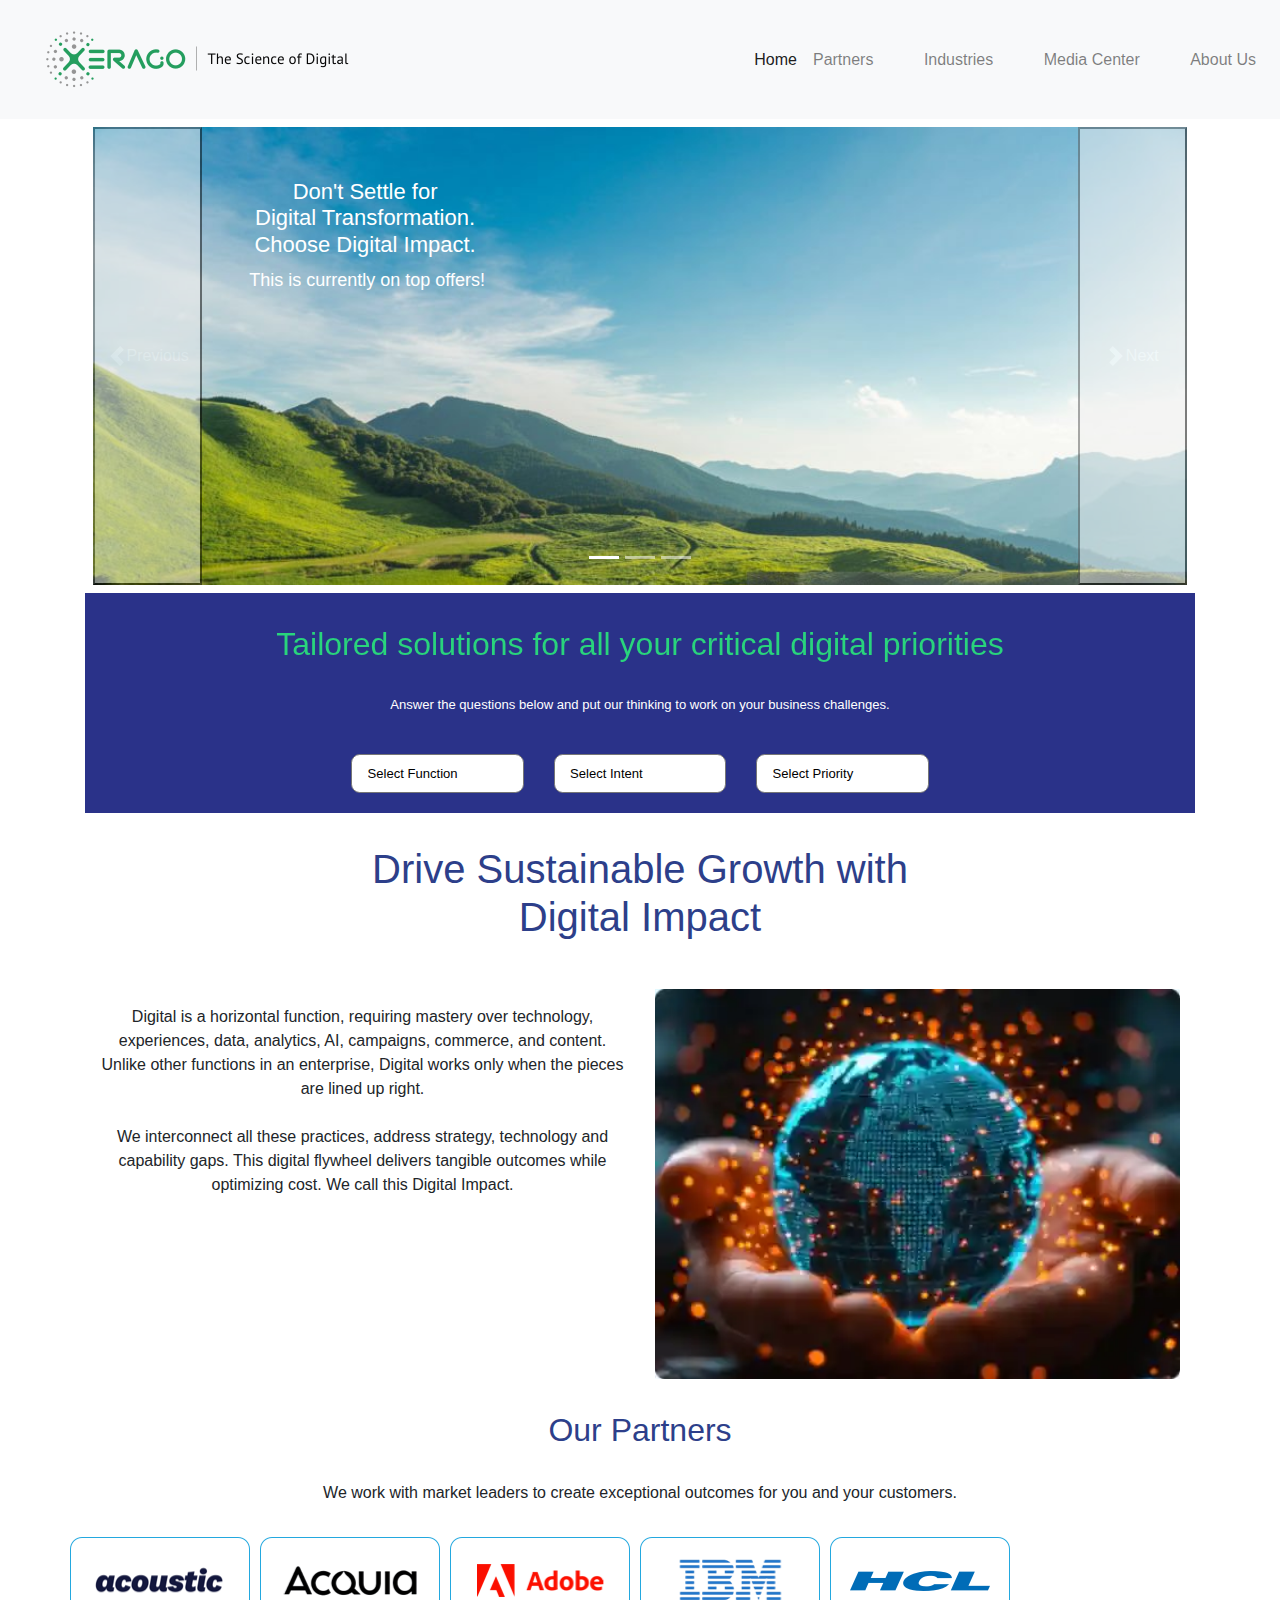
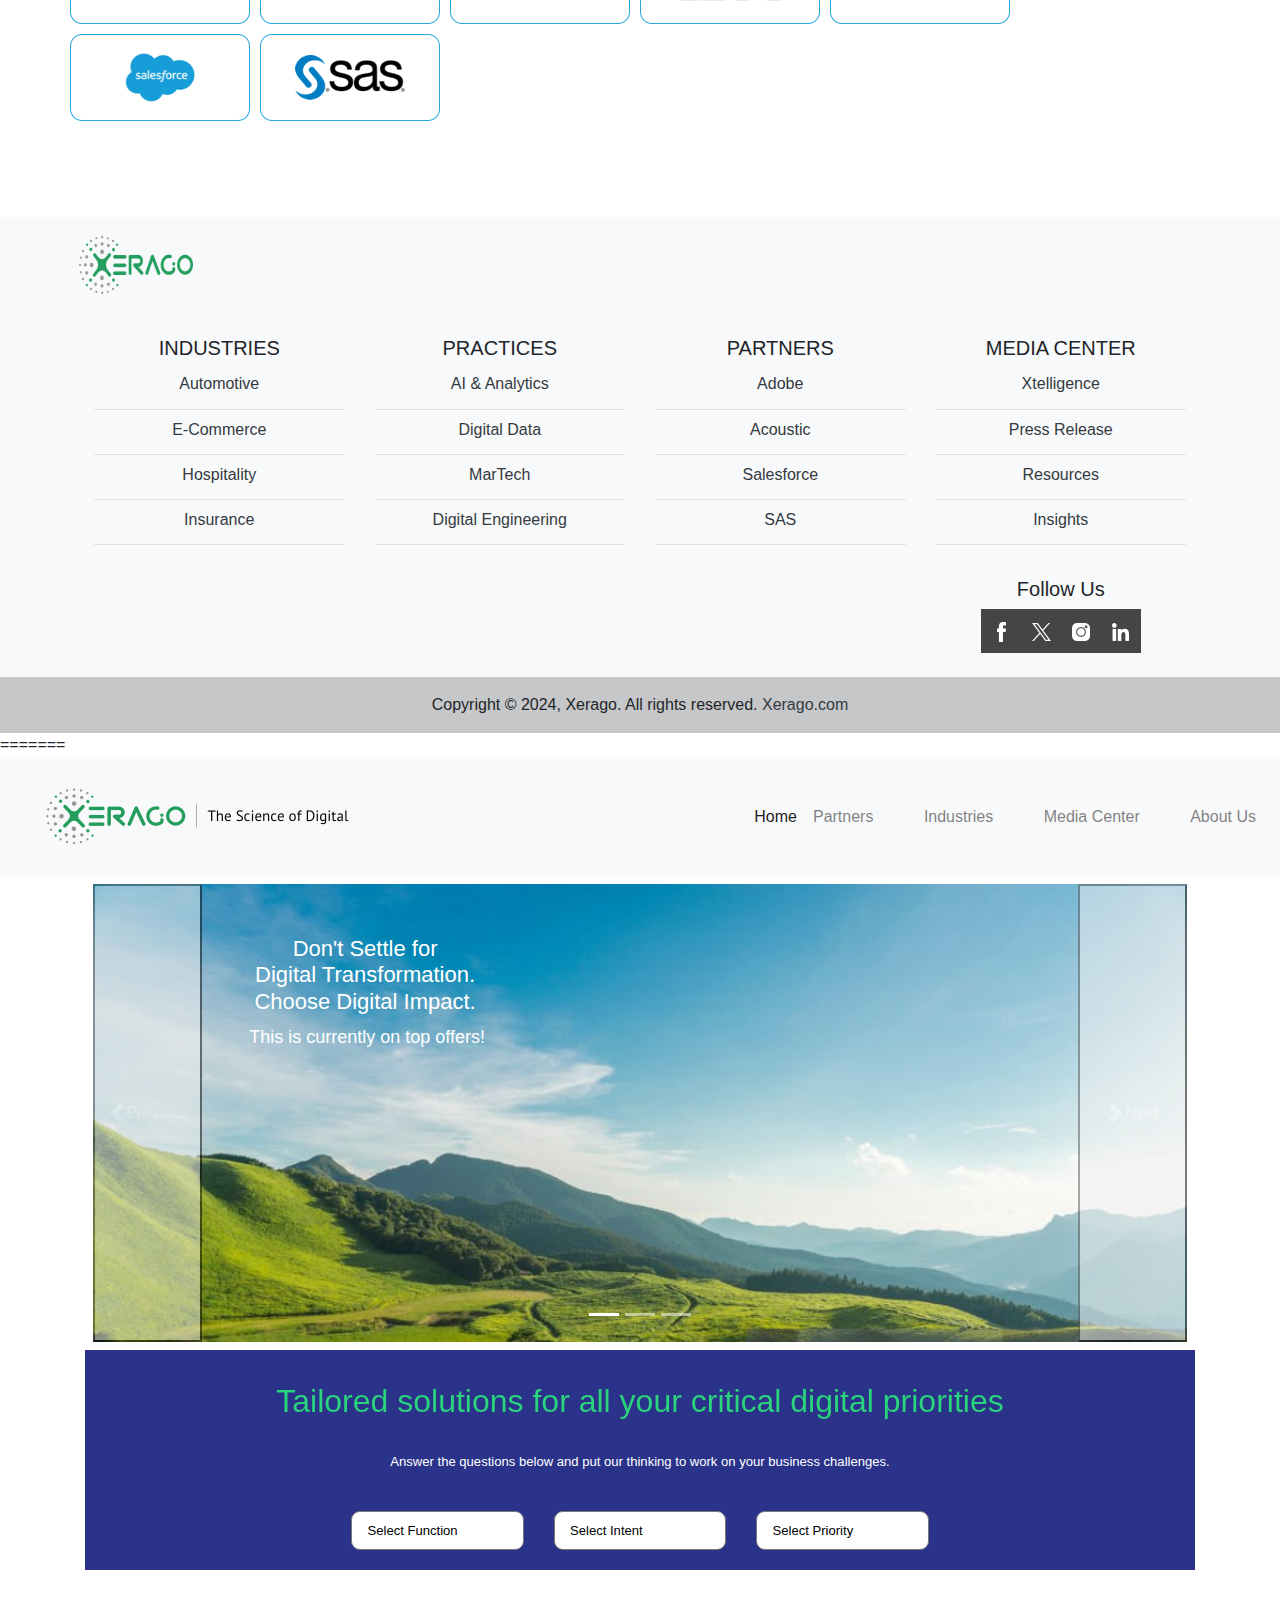
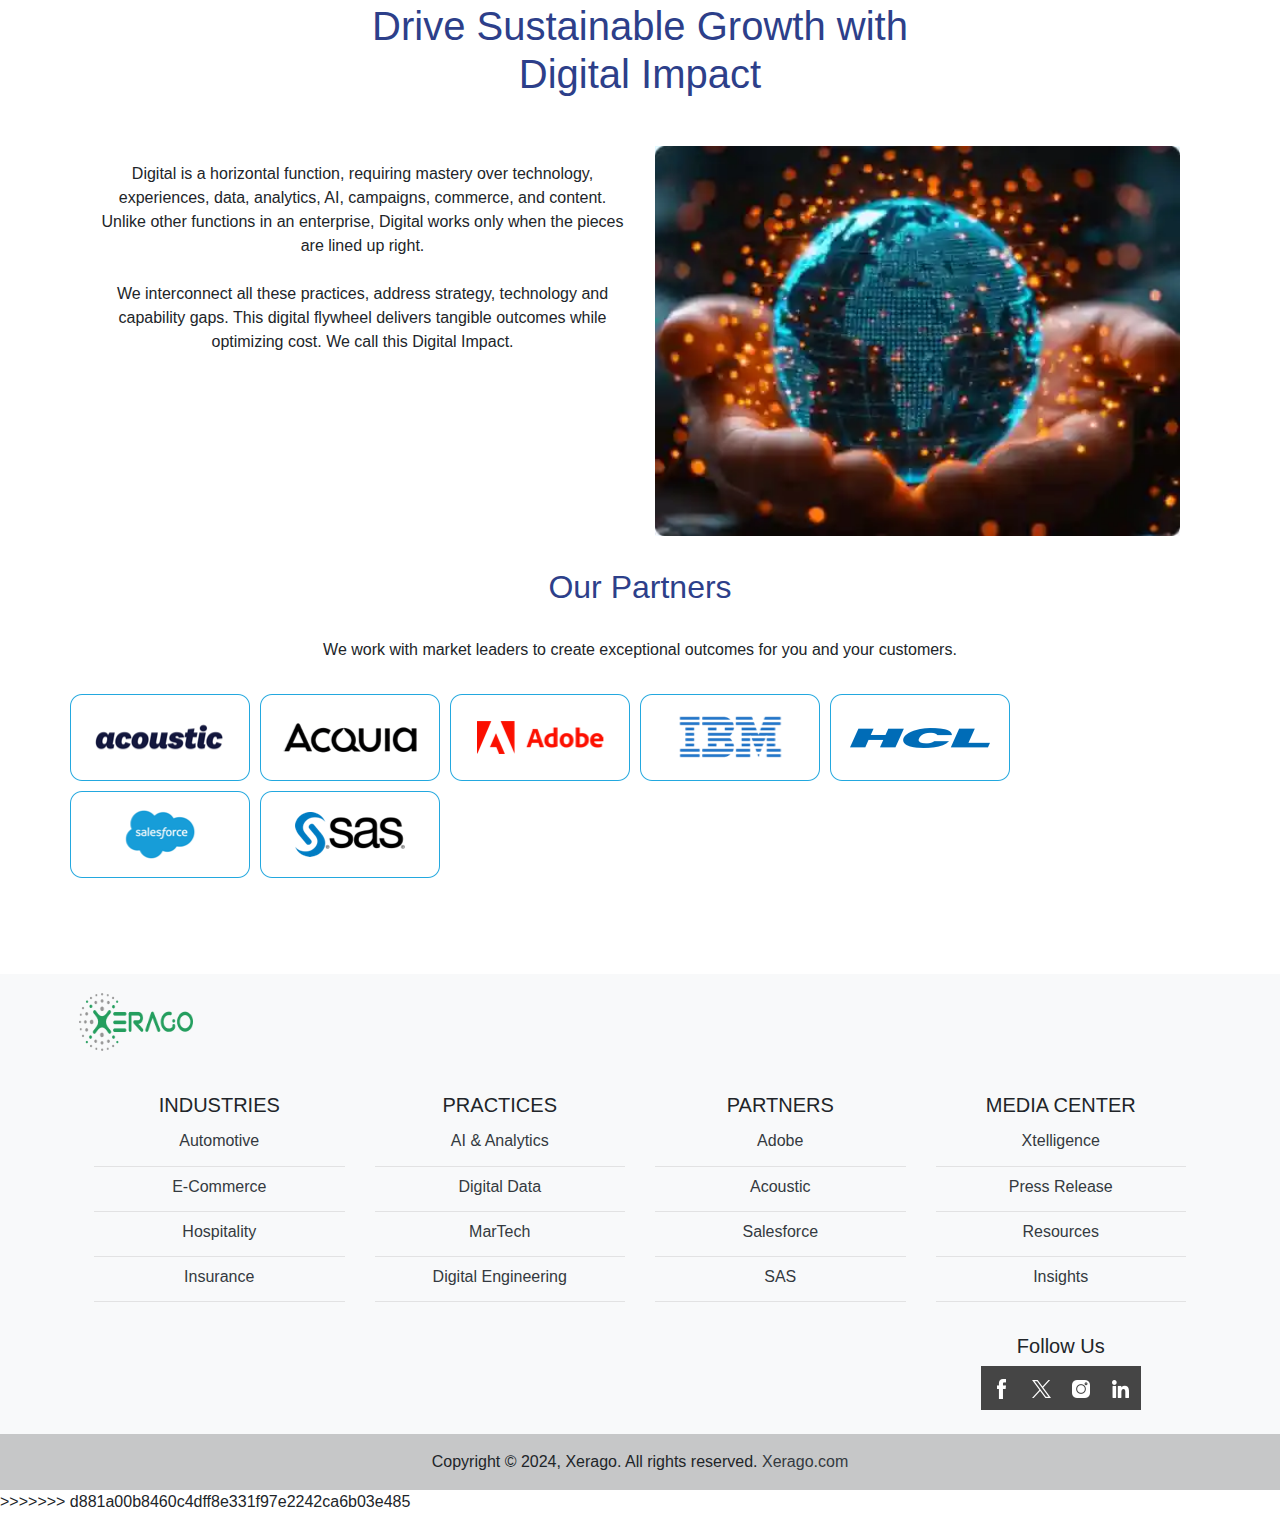
==== commit 6920b53c: "top header removal" ====
--- a/test.html
+++ b/test.html
@@ -1,4 +1,4 @@
-<<<<<<< HEAD
+
 <!DOCTYPE html>
 <html lang="en">
 <head>
@@ -19,7 +19,6 @@
     		outline: 0;
     		opacity: .9;
 		}
-
 		.carousel-control-next, .carousel-control-prev {
     		width: 10%;
 		}
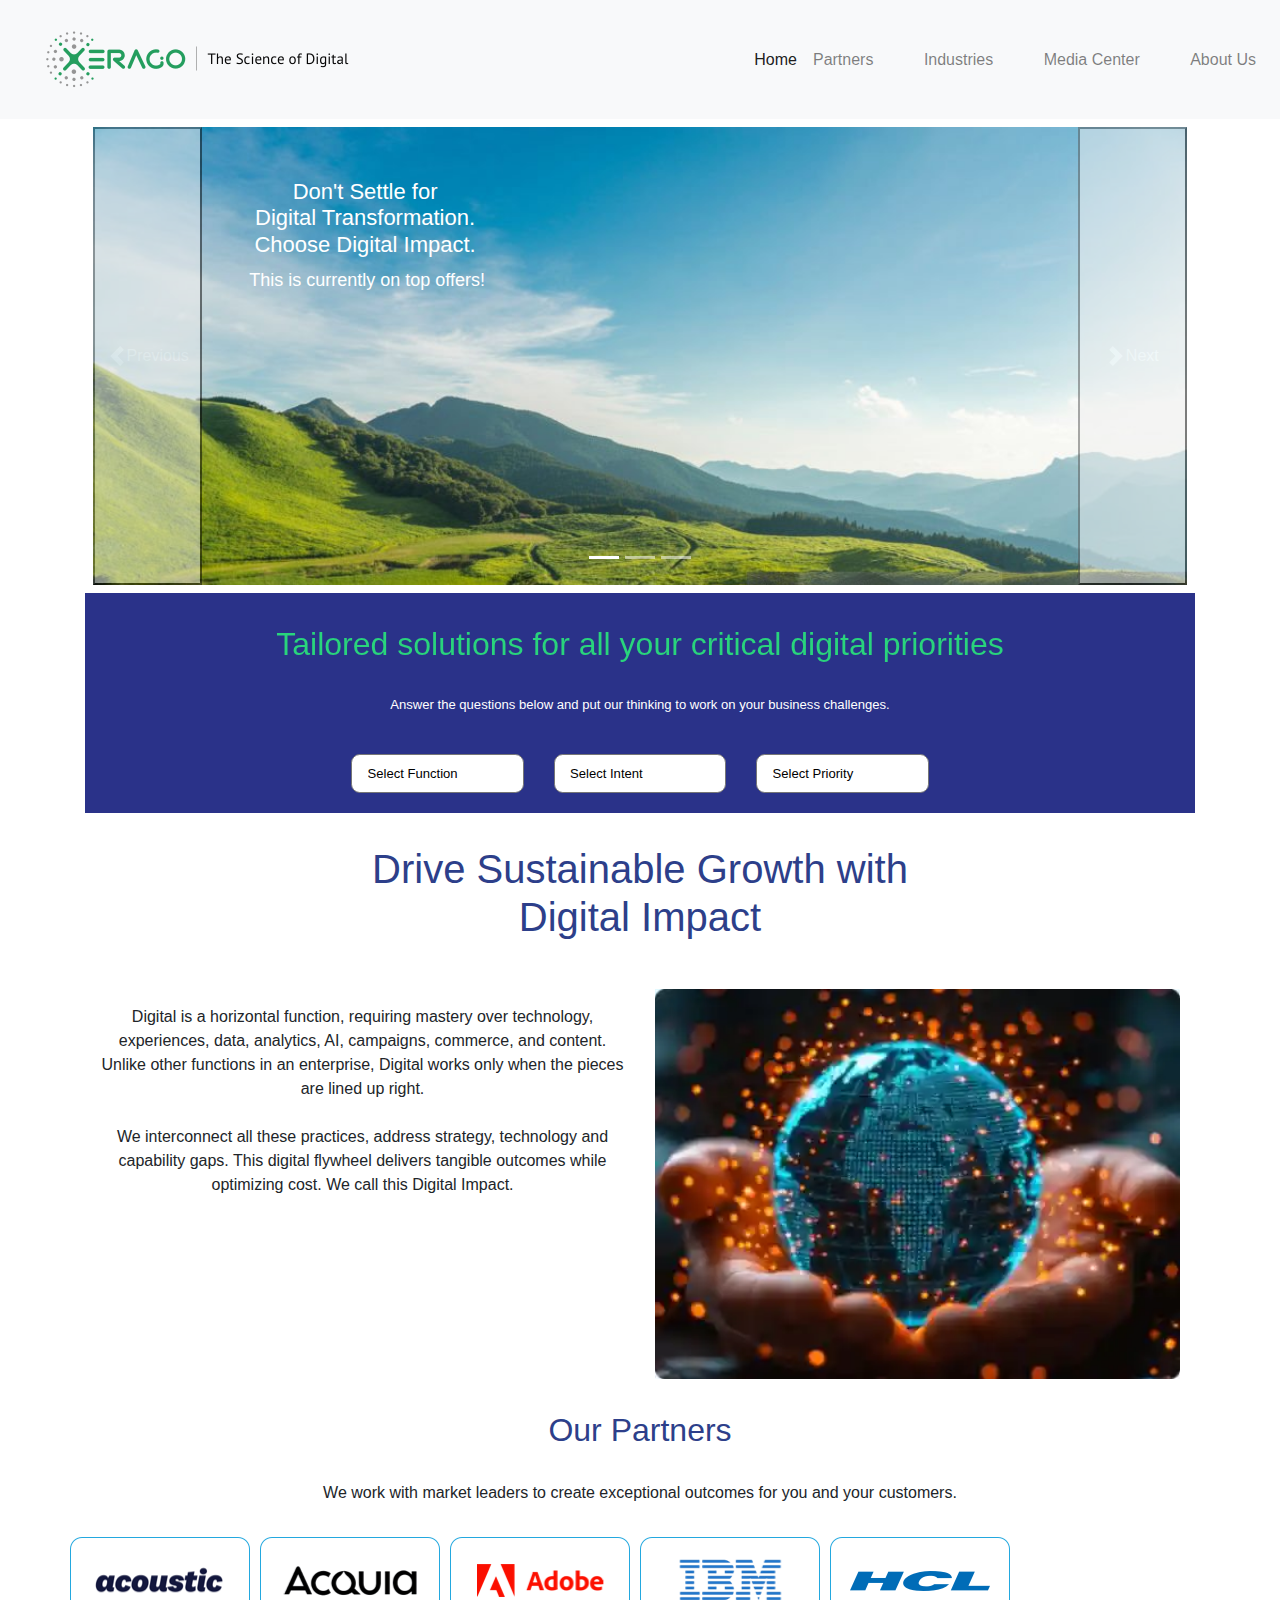
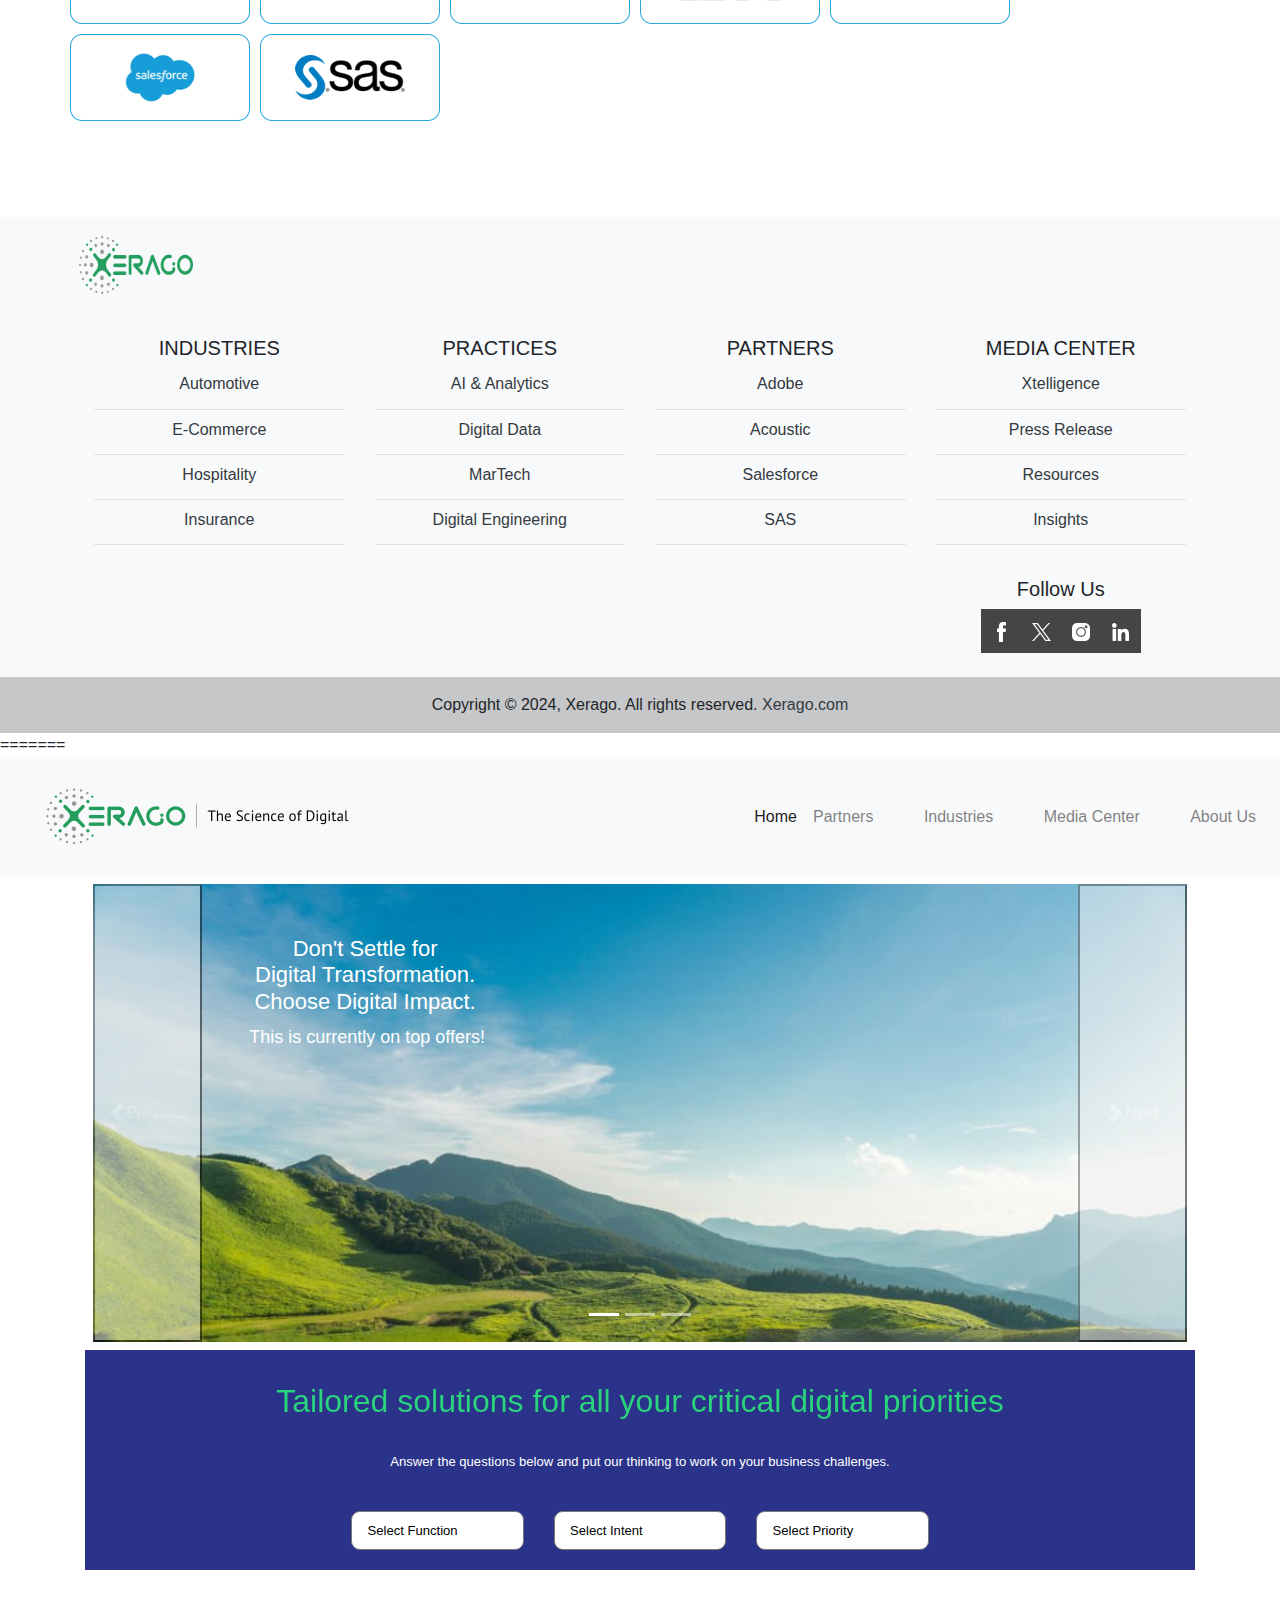
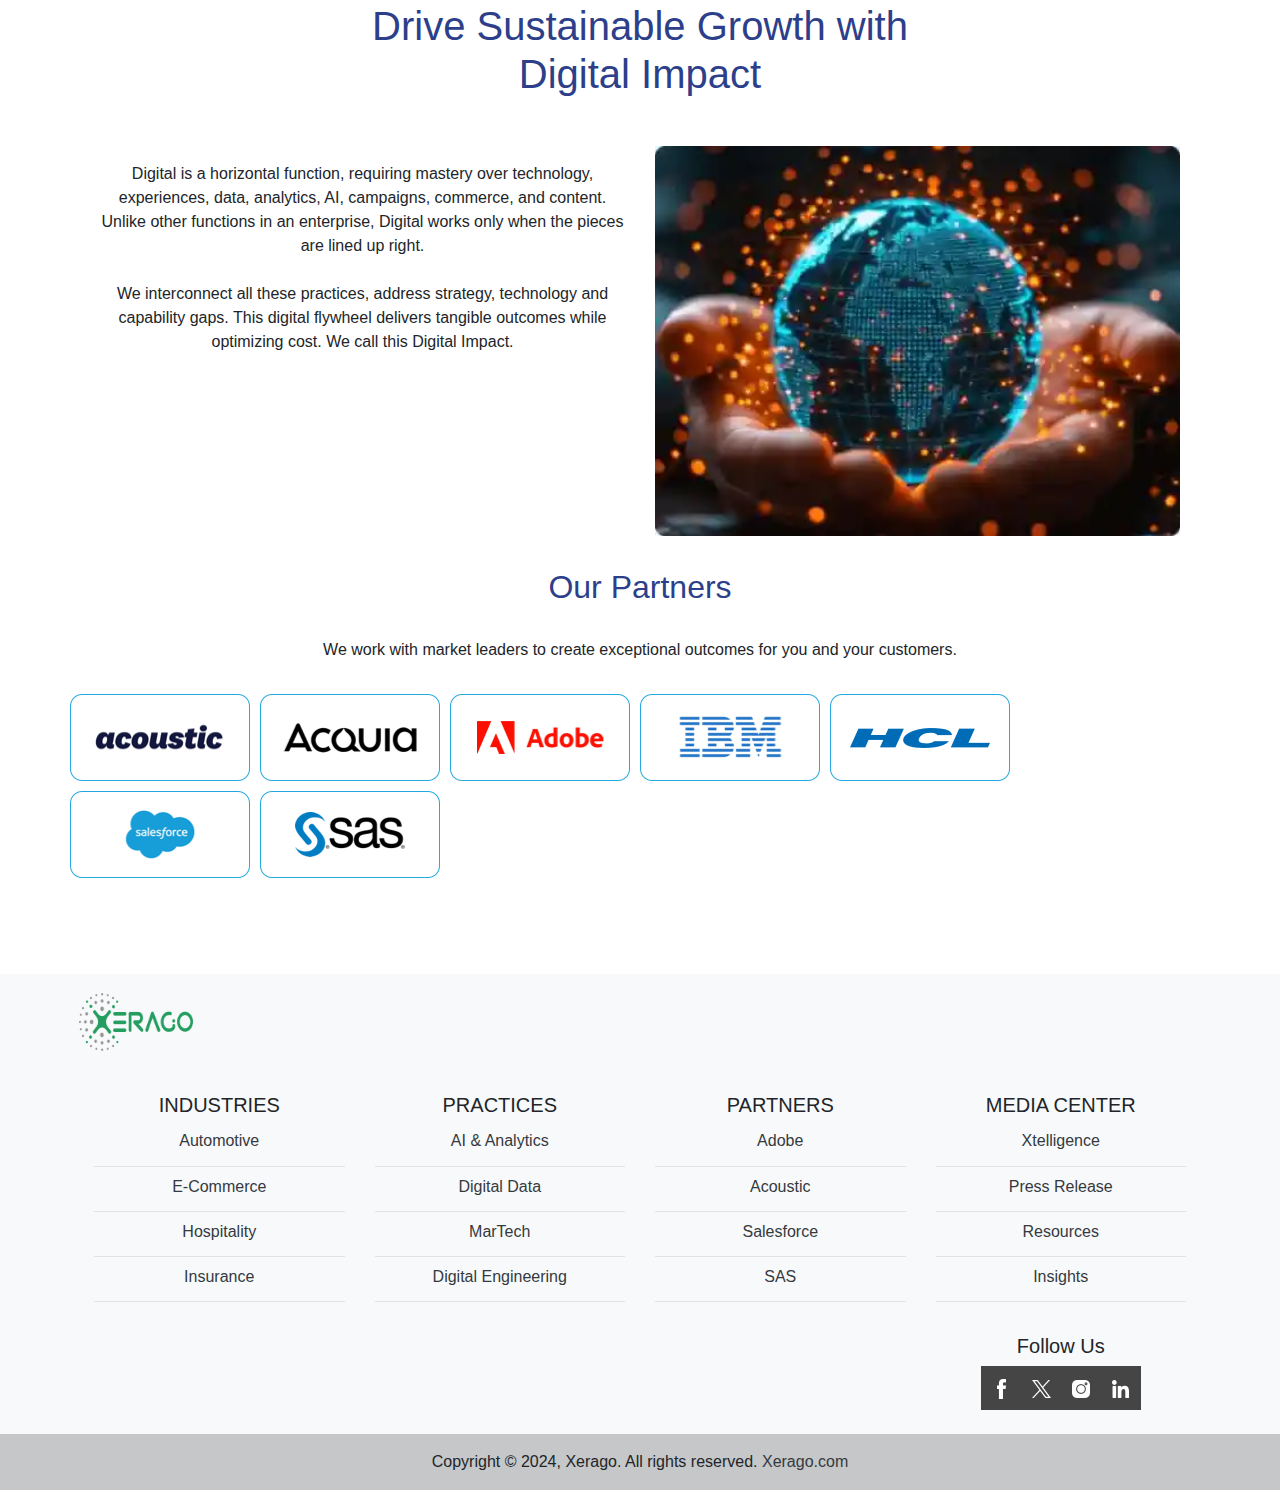
==== commit 67b4588a: "modified" ====
--- a/test.html
+++ b/test.html
@@ -1483,4 +1483,4 @@
 
 </body>
 </html>
->>>>>>> d881a00b8460c4dff8e331f97e2242ca6b03e485
+
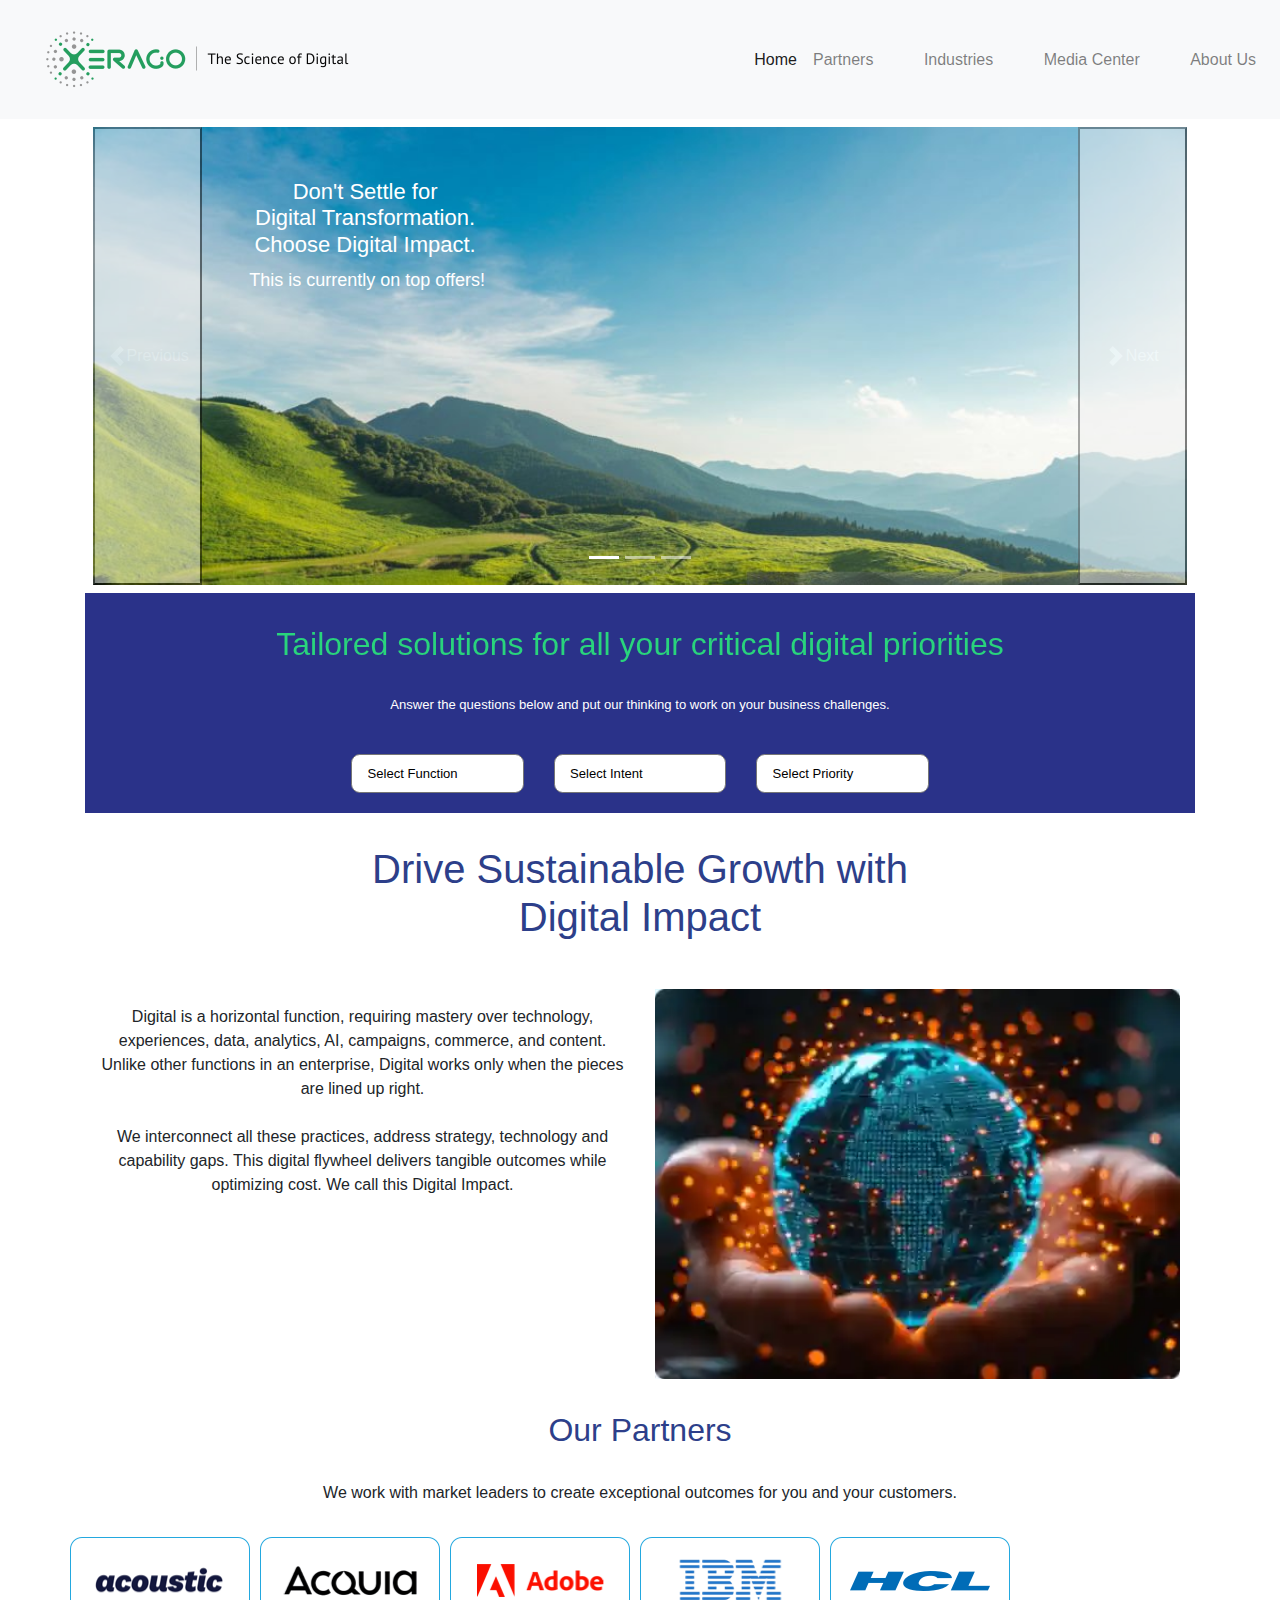
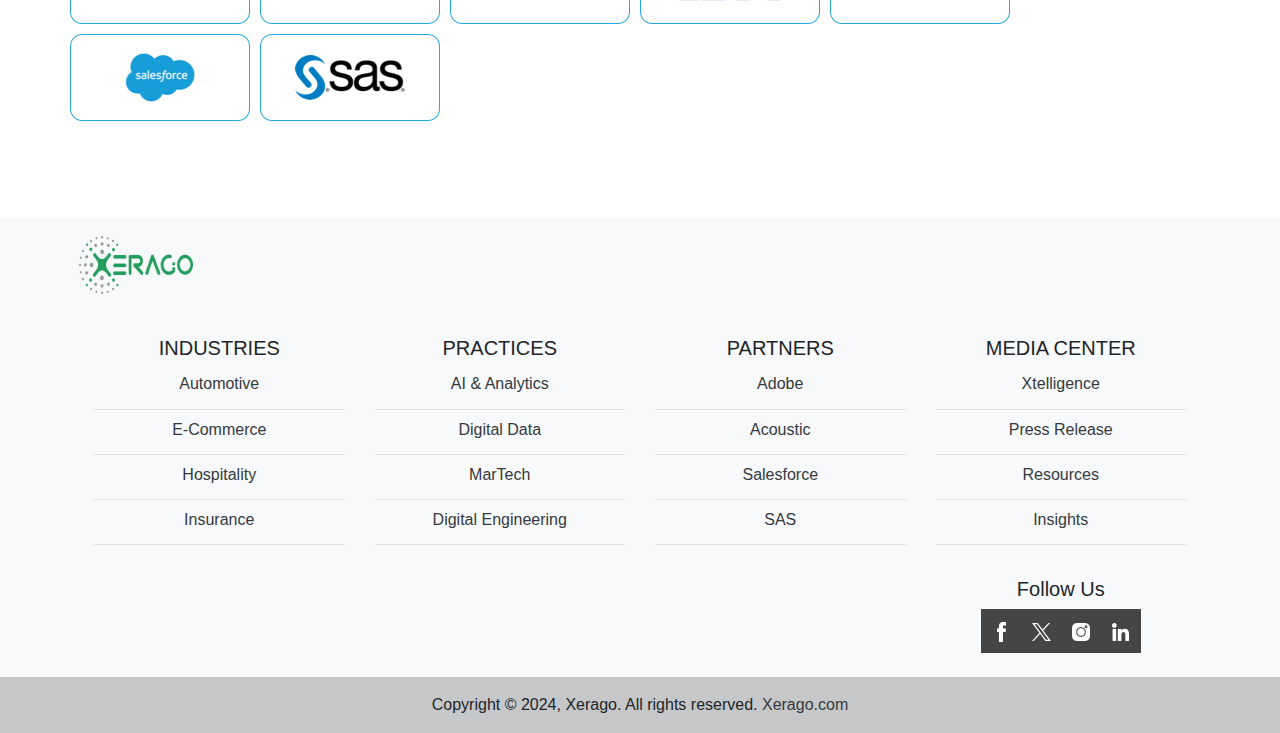
==== commit 2b2dc978: "commit" ====
--- a/test.html
+++ b/test.html
@@ -738,749 +738,5 @@
 </body>
 </html>
 
-</body>
-</html>
-=======
-<!DOCTYPE html>
-<html lang="en">
-<head>
-    <meta charset="UTF-8">
-    <meta name="viewport" content="width=device-width, initial-scale=1.0">
-    <title>Html with Bootstrap</title>
-    <!-- Bootstrap CSS -->
-    <link href="https://maxcdn.bootstrapcdn.com/bootstrap/4.5.2/css/bootstrap.min.css" rel="stylesheet">
-<link rel="stylesheet" href="https://unpkg.com/swiper/swiper-bundle.min.css" />
-<script src="https://unpkg.com/swiper/swiper-bundle.min.js"></script>
-
-    <!-- Custom CSS -->
-    <style>
-		h1, h2{color:#2D3F8A;}
-		.carousel-control-next:hover,  .carousel-control-prev:hover{
-    		color: black;
-    		text-decoration: none;
-    		outline: 0;
-    		opacity: .9;
-		}
-
-		.carousel-control-next, .carousel-control-prev {
-    		width: 10%;
-		}
-        .carousel-item {
-    		height: 458px;
-		}
-		.carousel-item img {
-    		background-size: cover;
-		}
-		.h1, .h2, .h3, .h4, .h5, .h6, h1, h2, h3, h4, h5, h6 {
-    		margin: 2rem;
-   			 font-weight: 500;
-    		line-height: 1.2;
-		}
-		.logo-sec {
-			display: inline-block;
-			padding-left: 30px;
-		}
-		.logo-img-sec {
-			display: inline-block;
-			padding: 18px 0px;
-		}
-		.logo-img-sec img {
-			width: 50%;
-		}
-		.maindiv_smartfilter {
-    	background: #2A3289;
-		}
-		.justify-content-center {
-    	justify-content: center !important;
-		}
-		.question-section h2 {
-    	background-color: #29D47C !important;
-    	-webkit-background-clip: text;
-    	-webkit-text-fill-color: transparent;
-		}
-		.solution-filter-area .select-smart-field select {
-			padding: calc(0.4vw + 0.4vh) calc(1.6vw + 1.6vh) calc(0.4vw + 0.4vh) calc(0.7vw + 0.7vh);
-			border-radius: calc(0.4vw + 0.4vh);
-			width: 100%;
-			-webkit-appearance: none;
-			-moz-appearance: none;
-			appearance: none;
-			color: #000;
-			background: #fff url(https://www.xerago.com//sites/sites7/themes/xerago_theme/images/select-field-arrow.png) no-repeat right center;
-			background-size: calc(0.9vw + 0.09vh);
-			background-position-x: calc(100% - 0.8vw);
-			text-overflow: ellipsis;
-			white-space: nowrap;
-		}
-		
-
-		/* Break point: 1441 */
-		@media only screen and (min-width: 1441px) {
-			#revamp-page.s7-revamp .smart-content.smart7-content h2 {
-				background: #249E5E;
-				-webkit-background-clip: text;
-				-webkit-text-fill-color: transparent;
-			}
-		}
-		/* Break point: 1366 */
-		@media (min-width: 1366px) {
-			.dropdown-toggle::after {
-				right: -21px !important;
-			}
-		}
-		/* Break point: 1200*/
-		@media (min-width: 1200px) {
-			.col-xl-9 {
-				flex: 0 0 auto;
-				width: 75%;
-			}
-		}
-		/* Break point: 992*/
-		@media (min-width: 992px) {
-			.d-lg-block {
-				display: block !important;
-			}
-			.smart-content {
-						font-size: calc(0.6vw + 0.6vh) !important;
-					}
-		}
-		/* Break point: 768 */
-		@media only screen and (min-width:768px){
-		.grid-view{
-		display:grid;
-		grid-template-columns: 1fr 1fr;
-		grid-gap: 30px;
-		
-		}
-		.logo-sec {
-			display: inline-block;
-			padding-left: 30px;
-		}
-		.logo-img-sec {
-			display: inline-block;
-			padding: 18px 0px;
-		}
-				
-		}
-		/* Break point: 375 */
-		@media only screen and (max-width:375px){
-			.carousel-item p {
-    			visibility: hidden;
-			}
-			.carousel {
-    			height: 225px;
-			}
-		
-			.row {
-			justify-content:center;
-				}
-		
-				.grid-view {
-        display: flex;
-        /* grid-template-rows: auto 100px; */
-        grid-gap: 30px;
-        flex-direction: column;
-    }
-		.logo-sec {
-    	display: inline-block;
-    	padding-left: 30px;
-				}
-		.logo-img-sec {
-    	display: inline-block;
-    	padding: 18px 0px;
-		}
-		.logo-img-sec img {
-		width: 200px;
-    	height: 50px;
-		}
-		}
-		.footer-logo{
-		margin-bottom:10px;
-		}
-		.social-icons{
-		background-color:#454545;
-		padding:10px;
-		}
-		.center-align{
-		justify-content:center;
-		}
-		.row-d-flex {
-			display: -ms-flexbox;
-			display: flex;
-			-ms-flex-wrap: wrap;
-			flex-wrap: wrap;
-			margin-right: -15px;
-			margin-left: -15px;
-			text-align: center;
-			gap: 10px;
-    <!-- justify-content: space-around; -->
-	<!-- herobanner-css -->
-	 
-        .hero-banner {
-            position: relative;
-            background: url('https://via.placeholder.com/1600x600') no-repeat center center;
-            background-size: cover;
-            height: 600px;
-            color: white;
-        }
-        
-        .hero-content {
-            position: absolute;
-            top: 50%;
-            left: 50%;
-            transform: translate(-50%, -50%);
-            text-align: center;
-        }
-
-        .hero-content h1 {
-            font-size: 3rem;
-            margin-bottom: 20px;
-        }
-
-        .carousel-indicators {
-            bottom: -30px;
-        }
-  
-	}
-		.text-dark {
-			color: #343a40 !important;
-	
-		}
-.list-unstyled>li {
-    
-    border-bottom: 1px solid #94919138;
-    line-height: 1.2;
-    padding: 10px 0px 15px 0px;
-}
-.carousel-item p {
-    position:absolute;
-	left:12%;
-	text-align:center;
-	padding:25px;
-	font-size: 18px;
-	color:white;
-	top:25%;
-}
-.carousel-item h1{
-    position:absolute;
-	left:10%;
-	text-align:center;
-	padding:20px;
-	font-size: 22px;
-	color:white;
-}
-		/* CSS for hover effect */
-		.navbar-nav .nav-item:hover .dropdown-menu {
-		display: block;
-		margin-top: 0; 
-		}
- .dropdown-toggle::after {
-    border: 0;
-    background-image: url(https://www.xerago.com/sites/sites4/themes/xerago_theme/images/bottom.png);
-     /* position: relative; */
-    content: "";
-    right: -20px;
-    top: 4px;
-    width: 25px;
-    height: 15px;
-    background-repeat: no-repeat;
-    background-size: contain;
-}
-.arrow:hover .dropdown-toggle::after {
-  transform: rotate(182deg);
-  top: 4px !important;
-  
-}
-
-
-.dropdown-toggle::after {
-    top: 1px !important;
-}
-.dropdown-toggle::after {
-    display: inline-block;
-    margin-left: 5px;
-    vertical-align: 0px;
-} 
-/*swiper style*/
-
-        .swiper-container {
-            width: 100%;
-            height: 100%;
-        }
-
-        .swiper-slide {
-		<!-- top:195px; -->
-		width:100px;
-		height:350px
-            text-align: center;
-            font-size: 18px;
-            background: #fff;
-
-            /* Center slide text vertically */
-            display: -webkit-box;
-            display: -ms-flexbox;
-            display: -webkit-flex;
-            display: flex;
-            -webkit-box-pack: center;
-            -ms-flex-pack: center;
-            -webkit-justify-content: center;
-            justify-content: center;
-            -webkit-box-align: center;
-            -ms-flex-align: center;
-            -webkit-align-items: center;
-            align-items: center;
-        }
-		
-
-/* end swiper css */
-/* end css */
-    </style>
-</head>
-<body>
-    <!-- Navigation Bar -->
-    <nav class="navbar navbar-expand-lg navbar-light bg-light">
-					<div class="logo-sec">
-						<div class="logo-img-sec"> 
-							<a class="navbar-brand" href="https://www.xerago.com/">
-							<img src="sites/sites7/files/xerago-desk2x.png"  class="d-inline-block align-top" alt="Xerago">
-							
-							</a>
-						</div>
-					</div>
-        <button class="navbar-toggler" type="button" data-toggle="collapse" data-target="#navbarNav" aria-controls="navbarNav" aria-expanded="false" aria-label="Toggle navigation">
-            <span class="navbar-toggler-icon"></span>
-        </button>
-        <div class="collapse navbar-collapse" id="navbarNav">
-            <ul class="navbar-nav ml-auto">
-                <li class="nav-item active">
-                    <a class="nav-link" href="https://www.xerago.com/">Home <span class="sr-only">(current)</span></a>
-                </li>
-				<li class="nav-item dropdown arrow">
-                    <a class="nav-link dropdown-toggle " href="#" id="navbarDropdown" role="button" data-toggle="dropdown" aria-haspopup="true" aria-expanded="false">
-                        Partners
-                    </a>
-                    <div class="dropdown-menu" aria-labelledby="navbarDropdown">
-                        <a class="dropdown-item" href="#">Adobe</a>
-						<div class="dropdown-divider"></div>
-                        <a class="dropdown-item" href="#">Acoustic</a>
-                        <div class="dropdown-divider"></div>
-                        <a class="dropdown-item" href="#">SalesForce</a>
-						<div class="dropdown-divider"></div>
-                        <a class="dropdown-item" href="#">Unica</a>
-						<div class="dropdown-divider"></div>
-                        <a class="dropdown-item" href="#">IBM</a>
-                    </div>
-				</li>
-				<li class="nav-item dropdown arrow">
-                    <a class="nav-link dropdown-toggle" href="#" id="navbarDropdown" role="button" data-toggle="dropdown" aria-haspopup="true" aria-expanded="false">
-                        Industries
-                    </a>
-                    <div class="dropdown-menu" aria-labelledby="navbarDropdown">
-                        <a class="dropdown-item" href="#">Automotive</a>
-						<div class="dropdown-divider"></div>
-                        <a class="dropdown-item" href="#">Banking</a>
-                        <div class="dropdown-divider"></div>
-                        <a class="dropdown-item" href="#">E-commerce</a>
-						<div class="dropdown-divider"></div>
-                        <a class="dropdown-item" href="#">Entertainment</a>
-						<div class="dropdown-divider"></div>
-                        <a class="dropdown-item" href="#">Health Care</a>
-                    </div>
-				</li>
-				<li class="nav-item dropdown arrow">
-                    <a class="nav-link dropdown-toggle" href="#" id="navbarDropdown" role="button" data-toggle="dropdown" aria-haspopup="true" aria-expanded="false">
-                        Media Center
-                    </a>
-                    <div class="dropdown-menu" aria-labelledby="navbarDropdown">
-                        <a class="dropdown-item" href="#">Xtelligence</a>
-						<div class="dropdown-divider"></div>
-                        <a class="dropdown-item" href="#">Press Release</a>
-                        <div class="dropdown-divider"></div>
-                        <a class="dropdown-item" href="#">Resources</a>
-						<div class="dropdown-divider"></div>
-                        <a class="dropdown-item" href="#">Insights</a>
-                    </div>
-				</li>
-				
-                <li class="nav-item">
-                    <a class="nav-link" href="#">About Us</a>
-                </li>
-                
-                
-				
-            </ul>
-        </div>
-    </nav>
-	
-
-    <!-- Main Content -->
-    <div class="container">
-	<!--swiper-section-->
-														<!--  <section>
-															<div class="swiper-container">
-    <div class="swiper-wrapper">
-        <div class="swiper-slide"><img src="sites/sites7/files/2024-05/1-1024x1024.jpg" class="d-block w-100" alt="Image1"></div>
-        <div class="swiper-slide"><img src="sites/sites7/files/2024-05/2-1024x1024.jpg" class="d-block w-100" alt="Image2"></div>
-        <div class="swiper-slide"><img src="sites/sites7/files/2024-05/3-1024x1024.jpg" class="d-block w-100" alt="Image3"></div>
-    </div>
-    <div class="swiper-pagination"></div>
-    <div class="swiper-button-next"></div>
-    <div class="swiper-button-prev"></div>
-</div>
-
-
-															</section> -->
-								<!--end swiper-section-->
-						<!--hero-section-->
-							  <section>
-								<div class="container-fw">
-								<div class="container-fluid p-2">
-											
-											<div class="hero-banner"> 
-												<!-- <div class="hero-content">
-													<h1>Welcome to Xerago!</h1>
-													<p>Discover the latest trends and features.</p>
-												</div> -->
-
-												<!-- Slider on the Hero Banner -->
-												<div id="heroCarousel" class="carousel slide" data-bs-ride="carousel">
-													<div class="carousel-inner">
-														<div class="carousel-item active">
-															<h1 class="mb-3">Don't Settle for <br>Digital Transformation. <br>Choose Digital Impact.</h1>
-															<p>This is currently on top offers!</p>
-															<img src="sites/sites7/files/2024-05/1-1024x1024.jpg" class="d-block w-100" alt="Image1">
-														</div>
-														<div class="carousel-item">
-															<h1 class="mb-3">Unlock Consistent <br>and Sustainable Impact <br>Through the Digital Flywheel.</h1>
-															<p>This is currently on top offers 2nd slide!</p>
-															<img src="sites/sites7/files/2024-05/2-1024x1024.jpg" class="d-block w-100" alt="Image2">
-														</div>
-														<div class="carousel-item">
-															<h1 class="mb-3">Check how much <br>impact you are creating<br> with your digital efforts.</h1>
-															<p>This is currently on top offers 3rd slide!</p>
-															<img src="sites/sites7/files/2024-05/3-1024x1024.jpg" class="d-block w-100" alt="Image3">
-														</div>
-													</div>
-													<!-- Carousel controls -->
-													 <button class="carousel-control-prev" type="button" data-bs-target="#heroCarousel" data-bs-slide="prev">
-														<span class="carousel-control-prev-icon" aria-hidden="true"></span>
-														<span class="visually-hidden">Previous</span>
-													</button>
-													<button class="carousel-control-next" type="button" data-bs-target="#heroCarousel" data-bs-slide="next">
-														<span class="carousel-control-next-icon" aria-hidden="true"></span>
-														<span class="visually-hidden">Next</span>
-													</button> 
-													<!-- Carousel indicators -->
-												<ol class="carousel-indicators">
-														<li data-bs-target="#heroCarousel" data-bs-slide-to="0" class="active"></li>
-														<li data-bs-target="#heroCarousel" data-bs-slide-to="1"></li>
-														<li data-bs-target="#heroCarousel" data-bs-slide-to="2"></li>
-													</ol>
-												</div>
-											</div>
-										</div>
-									</div>
-								</section> 
-								<!--end hero-section-->
-								<!-- Dynamic section -->
-				<section class="smart-content question-section maindiv_smartfilter smart_section_padtop smart_section_padbottom recsmartsection smart7-content p-s7-sum" data-tag ="x-smart-content-block-section">
-					<div class="container-fluid sec">
-						<div>
-							<div class="container-fluid total-smart-filter">
-										<div class="headsolution pb-0 justify-content-around">
-											<div class="sub_headsolution text-center">
-												<div class="row justify-content-center text-center">
-													<div class="col-12 d-lg-block d-none text-center">
-														<h2 class="text-white text-center remcenter">Tailored solutions for all your critical digital priorities</h2>
-														<p class="text-white text-center remcenter mb-0">Answer the questions below and put our thinking to work on your business challenges.</p>
-													</div>
-													<div class="col-9 mx-auto d-none d-md-none d-xl-none text-center">
-														<h2 class="text-white text-center remcenter">Tailored solutions for all your critical digital priorities</h2>
-														<p class="text-white text-center remcenter mb-0 d-lg-block d-none">Answer the questions below and put our thinking to work on your business challenges.</p>
-													</div>
-													<div class="col-3 d-lg-block d-none">
-														<p class="d-none d-md-block mb-0 border-0 border-bottom border-light-subtle remhideborder">&nbsp;</p>
-														<p class="d-none d-md-block mb-0 border-0">&nbsp;</p>
-													</div>
-													<div class="col-11 d-lg-none d-block">
-														<h2 class="text-white px-1 mb-0 pt-0">Tailored solutions for all your critical digital priorities</h2>
-													</div>
-												</div>
-											</div>
-										</div>
-										<div class="row justify-content-center">
-											<div class="col-12 col-sm-10 col-md-11 col-lg-10 col-xl-9">
-												<div class="solution-filter-area"><div class="row justify-content-center">
-													<div class="col-12 mt-3 mt-sm-0 col-sm-4 col-md-3 col-lg-4 col-xl-3 ">
-														<div class="select-smart-field">
-															<select class="" name="format" id="role">
-															<option value="" disabled="" selected="" hidden="">Select Function</option>
-														</select>
-													</div>
-												</div>
-												<div class="col-12 mt-3 mt-sm-0 col-sm-4 col-md-3 col-lg-4 col-xl-3">
-													<div class="select-smart-field">
-														<select class="" name="format" id="group">
-															<option value="" disabled="" selected="" hidden="">Select Intent</option>
-																	</select>
-																</div>
-															</div>
-															<div class="col-12 mt-3 mt-sm-0 col-sm-4 col-md-3 col-lg-4 col-xl-3">
-																<div class="select-smart-field">
-																	<select class="" name="format" id="allsolution">										  <option value="" disabled="" selected="" hidden="">Select Priority</option>
-																	</select>
-																</div>
-															</div>
-														</div>
-													</div>
-												</div>
-											</div>
-											<div class="smart-card">
-												<div class="row justify-content-center">
-													<div class="col-12">
-														<div class="row" id="smart-filter-all-data">&nbsp;</div>
-													</div>
-												</div>
-											</div>
-								</div>
-							</div>
-						
-						</div>
-					</section>
-									<!-- Dynamic selection end  -->
-								<!--growth-section-->
-							 <section>
-								<div class="container">
-								<div class=".col-md-12">
-													<h1 class="text-center" style="color:#2D3F8A">Drive Sustainable Growth with <br>Digital Impact</h1>
-												</div>
-										<div class="grid-view mt-5">
-												
-												<div class=".col-md-6">
-													<p id="text" class="text-center mt-3"> Digital is a horizontal function, requiring mastery over technology, experiences, data, analytics, AI, campaigns, commerce, and content. Unlike other functions in an enterprise, Digital works only when the pieces are lined up right.<br><br>
-													We interconnect all these practices, address strategy, technology and capability gaps. This digital flywheel delivers tangible outcomes while optimizing cost. We call this Digital Impact.</p>
-												</div>
-												<div class=".col-md-6">
-													<img src="sites/sites7/files/2024-05/Bitmap_2.webp" alt="Drive Sustainable Growth" class="img-fluid w-100 ">
-												</div>
-												
-											</div>
-											
-										</div>
-										</div>
-								</section>
-								<!--end growth-section-->
-								<!--partner-section-->
-								<section class="px-3 px-md-5 p-s7-sum font-revamp pad-bot" data-tag ="x-our-clients-section">
-										<div class="container">
-											<div class="row">
-												<div class="col-12 col-lg-12 mx-auto">
-												<div class="s7-summary">
-													<h2 class="text-center">Our Partners</h2>
-													<p class="text-center">We work with market leaders to create exceptional outcomes for you and your customers.</p>
-												</div>
-												<div class="client-swipper swipper d-none d-md-block overflow-x-hidden  pt-3  position-relative">
-													<div class="client-wrap-desk  row-d-flex swiper-wrapper">
-														<div class=" text-center ">
-															<img src="sites/sites7/files/2024-05/5_9.png" alt="acoustic" />     
-														</div>
-														<div class=" text-center ">
-															<img src="sites/sites7/files/2024-05/1_9.png" alt="acquia" />     
-														</div>
-														<div class="text-center ">
-															<img src="sites/sites7/files/2024-05/2_11.png" alt="adobe" />     
-														</div>
-														<div class="text-center ">
-															<img src="sites/sites7/files/2024-05/4_9.png" alt="ibm" />     
-														</div>
-														<div class="text-center ">
-															<img src="sites/sites7/files/2024-05/6_4.png" alt="hcl" />     
-														</div>
-														<div class="text-center ">
-															<img src="sites/sites7/files/2024-05/7_4.png" alt="saleforce" />     
-														</div>
-														<div class="text-center ">
-															<img src="sites/sites7/files/2024-05/3_10.png" alt="sas" />     
-														</div>
-													</div>
-													<div class="swiper-pagination position-relative pt-5"></div>
-												</div>
-												<div class="client-swipper-mobile d-block d-md-none swipper overflow-x-hidden  pt-3  position-relative">
-													<div class="row">
-														<div class="text-center ">
-															<img src="sites/sites7/files/2024-05/5_14.png" alt="acoustic" />
-															<img src="sites/sites7/files/2024-05/1_14.png" alt="acquia" />
-															<img src="sites/sites7/files/2024-05/2_16.png" alt="adobe" />
-															<img src="sites/sites7/files/2024-05/4_15.png" alt="ibm" />
-														</div>
-														<div class="text-center ">
-															<img src="sites/sites7/files/2024-05/6_9.png" alt="hcl" />
-															<img src="sites/sites7/files/2024-05/7_9.png" alt="salesforce" />
-															<img src="sites/sites7/files/2024-05/3_15.png" alt="sas" />
-															
-														</div>
-													</div>
-													<div class="swiper-pagination position-relative pt-5"></div>
-												</div> 
-												</div>
-											</div>
-										</div>
-									</section>
-						   <!--end partner-section-->
-    </div>
-	<!--End main-->
- <!-- Footer -->
-				<footer class="bg-light text-center text-lg-start mt-5">
-					<div class="container p-4">
-						
-						<div class="row">
-						<div class="footer-logo"><a href="/" target="_self"><img style="margin-top:-5px;" src="sites/sites7/files/XERAGO-LOGO-1.png" alt="Xerago" width="114" height="58" title="Xerago" loading="lazy"></a></div>
-						</div>
-						<div class="row">
-							<div class="col-lg-3 col-md-6 mb-4 mb-md-0">
-								<h5 class="text-uppercase mb-1">Industries</h5>
-								<ul class="list-unstyled">
-									<li>
-										<a href="#!" class="text-dark">Automotive</a>
-									</li>
-									<li>
-										<a href="#!" class="text-dark">E-Commerce</a>
-									</li>
-									<li>
-										<a href="#!" class="text-dark">Hospitality</a>
-									</li>
-									<li>
-										<a href="#!" class="text-dark">Insurance</a>
-									</li>
-								</ul>
-							
-							</div>
-							<div class="col-lg-3 col-md-6 mb-4 mb-md-0">
-								<h5 class="text-uppercase mb-1">Practices</h5>
-								<ul class="list-unstyled mb-0">
-									<li>
-										<a href="#!" class="text-dark">AI & Analytics</a>
-									</li>
-									<li>
-										<a href="#!" class="text-dark">Digital Data</a>
-									</li>
-									<li>
-										<a href="#!" class="text-dark">MarTech</a>
-									</li>
-									<li>
-										<a href="#!" class="text-dark">Digital Engineering</a>
-									</li>
-								</ul>
-							</div>
-							<div class="col-lg-3 col-md-6 mb-4 mb-md-0">
-								<h5 class="text-uppercase mb-1">Partners</h5>
-								<ul class="list-unstyled mb-0">
-									<li>
-										<a href="#!" class="text-dark">Adobe</a>
-									</li>
-									<li>
-										<a href="#!" class="text-dark">Acoustic</a>
-									</li>
-									<li>
-										<a href="#!" class="text-dark">Salesforce</a>
-									</li>
-									<li>
-										<a href="#!" class="text-dark">SAS</a>
-									</li>
-								</ul>
-							</div>
-							<div class="col-lg-3 col-md-6 mb-4 mb-md-0">
-								<h5 class="text-uppercase mb-1">Media Center</h5>
-								
-								<ul class="list-unstyled mb-0">
-									<li>
-										<a href="#!" class="text-dark">Xtelligence</a>
-									</li>
-									<li>
-										<a href="#!" class="text-dark">Press Release</a>
-									</li>
-									<li>
-										<a href="#!" class="text-dark">Resources</a>
-									</li>
-									<li>
-										<a href="#!" class="text-dark">Insights</a>
-									</li>
-								</ul>
-								<h5 class="mb-2">Follow Us</h5>
-								<div class="row center-align">
-											<div class="social-icons"><a href="https://www.facebook.com/xerago/" target="_blank"><img
-												src="assets/imgs/social-media/facebook.png" alt="facebook"></a></div>
-											<div class="social-icons"><a href="https://x.com/xerago" target="_blank"><img src="assets/imgs/social-media/twitter.png"
-												alt="twitter"></a></div>
-											<div class="social-icons"><a href="https://www.instagram.com/xeragoofficial/" target="_blank"><img
-												src="assets/imgs/social-media/instagram.png" alt="instagram"></a></div>
-											<div class="social-icons"><a href="https://www.linkedin.com/company/contentigo/about/" target="_blank"><img
-												src="assets/imgs/social-media/linkedin.png" alt="instagram"></a></div>
-									
-								</div>
-							</div>
-						</div>
-					</div>
-					<div class="text-center p-3" style="background-color: rgba(0, 0, 0, 0.2);">
-						Copyright © 2024, Xerago. All rights reserved.
-						<a class="text-dark" href="https://xerago.com/">Xerago.com</a>
-					</div>
-				</div>
-				</footer>
-    <!-- jQuery and Bootstrap JS -->
-	
-	<script src="https://cdn.jsdelivr.net/npm/bootstrap@5.3.0/dist/js/bootstrap.bundle.min.js"></script>
-    <script src="https://code.jquery.com/jquery-3.5.1.slim.min.js"></script>
-    <script src="https://cdn.jsdelivr.net/npm/@popperjs/core@2.5.4/dist/umd/popper.min.js"></script>
-    <script src="https://maxcdn.bootstrapcdn.com/bootstrap/4.5.2/js/bootstrap.min.js"></script>
-    
-    <!-- Custom JavaScript -->
-	 <script>
-	 document.addEventListener("DOMContentLoaded", function() {
-    var swiper = new Swiper('.swiper-container', {
-        loop: true,
-        navigation: {
-            nextEl: '.swiper-button-next',
-            prevEl: '.swiper-button-prev',
-        },
-        pagination: {
-            el: '.swiper-pagination',
-            clickable: true,
-        },
-    });
-});
- </script>
-    <script>
-        const swiper = new Swiper('.swiper-container', {
-            direction: 'horizontal',
-            loop: true,
-            breakpoints: {
-                320: {
-                    slidesPerView: 1,
-                    spaceBetween: 10
-                },
-                480: {
-                    slidesPerView: 2,
-                    spaceBetween: 20
-                },
-                640: {
-                    slidesPerView: 3,
-                    spaceBetween: 30
-                }
-            },
-            pagination: {
-                el: '.swiper-pagination',
-                clickable: true,
-            },
-            navigation: {
-                nextEl: '.swiper-button-next',
-                prevEl: '.swiper-button-prev',
-            },
-        });
-    </script>
-</body>
-</html>
-
-</body>
-</html>
-
+
+
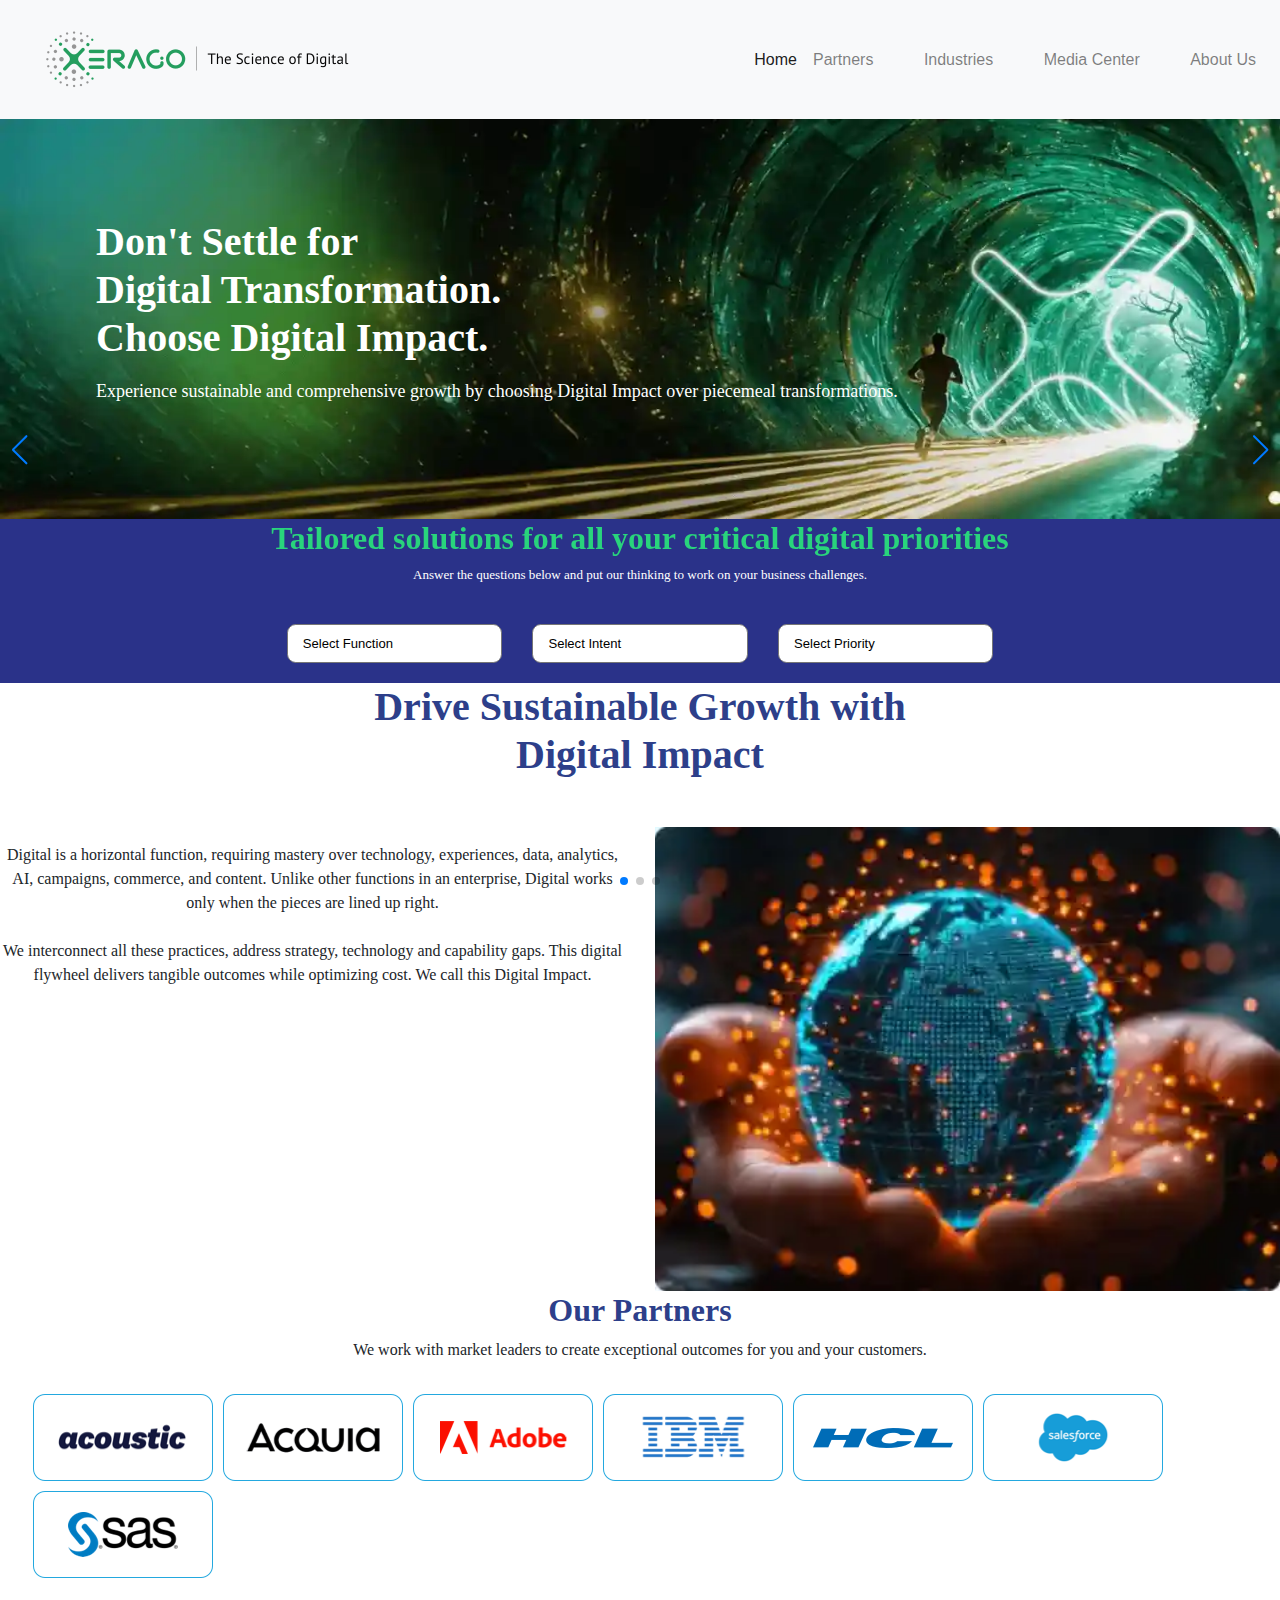
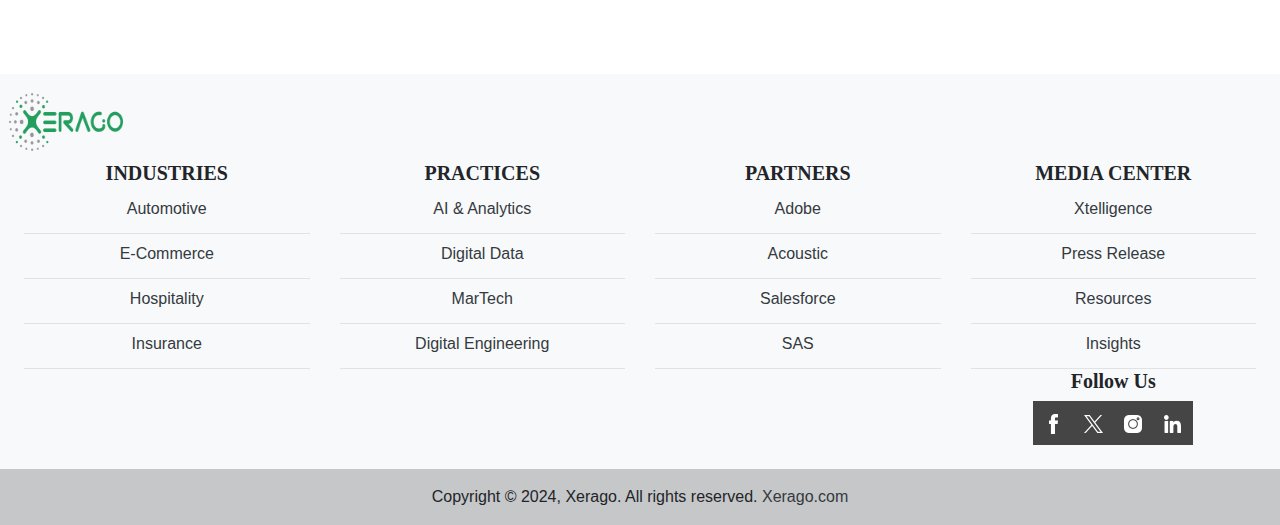
==== commit 9710b8da: "updates" ====
--- a/test.html
+++ b/test.html
@@ -9,376 +9,120 @@
     <link href="https://maxcdn.bootstrapcdn.com/bootstrap/4.5.2/css/bootstrap.min.css" rel="stylesheet">
 <link rel="stylesheet" href="https://unpkg.com/swiper/swiper-bundle.min.css" />
 <script src="https://unpkg.com/swiper/swiper-bundle.min.js"></script>
-
-    <!-- Custom CSS -->
-    <style>
-		h1, h2{color:#2D3F8A;}
-		.carousel-control-next:hover,  .carousel-control-prev:hover{
-    		color: black;
-    		text-decoration: none;
-    		outline: 0;
-    		opacity: .9;
-		}
-		.carousel-control-next, .carousel-control-prev {
-    		width: 10%;
-		}
-        .carousel-item {
-    		height: 458px;
-		}
-		.carousel-item img {
-    		background-size: cover;
-		}
-		.h1, .h2, .h3, .h4, .h5, .h6, h1, h2, h3, h4, h5, h6 {
-    		margin: 2rem;
-   			 font-weight: 500;
-    		line-height: 1.2;
-		}
-		.logo-sec {
-			display: inline-block;
-			padding-left: 30px;
-		}
-		.logo-img-sec {
-			display: inline-block;
-			padding: 18px 0px;
-		}
-		.logo-img-sec img {
-			width: 50%;
-		}
-		.maindiv_smartfilter {
-    	background: #2A3289;
-		}
-		.justify-content-center {
-    	justify-content: center !important;
-		}
-		.question-section h2 {
-    	background-color: #29D47C !important;
-    	-webkit-background-clip: text;
-    	-webkit-text-fill-color: transparent;
-		}
-		.solution-filter-area .select-smart-field select {
-			padding: calc(0.4vw + 0.4vh) calc(1.6vw + 1.6vh) calc(0.4vw + 0.4vh) calc(0.7vw + 0.7vh);
-			border-radius: calc(0.4vw + 0.4vh);
-			width: 100%;
-			-webkit-appearance: none;
-			-moz-appearance: none;
-			appearance: none;
-			color: #000;
-			background: #fff url(https://www.xerago.com//sites/sites7/themes/xerago_theme/images/select-field-arrow.png) no-repeat right center;
-			background-size: calc(0.9vw + 0.09vh);
-			background-position-x: calc(100% - 0.8vw);
-			text-overflow: ellipsis;
-			white-space: nowrap;
-		}
-		
-
-		/* Break point: 1441 */
-		@media only screen and (min-width: 1441px) {
-			#revamp-page.s7-revamp .smart-content.smart7-content h2 {
-				background: #249E5E;
-				-webkit-background-clip: text;
-				-webkit-text-fill-color: transparent;
-			}
-		}
-		/* Break point: 1366 */
-		@media (min-width: 1366px) {
-			.dropdown-toggle::after {
-				right: -21px !important;
-			}
-		}
-		/* Break point: 1200*/
-		@media (min-width: 1200px) {
-			.col-xl-9 {
-				flex: 0 0 auto;
-				width: 75%;
-			}
-		}
-		/* Break point: 992*/
-		@media (min-width: 992px) {
-			.d-lg-block {
-				display: block !important;
-			}
-			.smart-content {
-						font-size: calc(0.6vw + 0.6vh) !important;
-					}
-		}
-		/* Break point: 768 */
-		@media only screen and (min-width:768px){
-		.grid-view{
-		display:grid;
-		grid-template-columns: 1fr 1fr;
-		grid-gap: 30px;
-		
-		}
-		.logo-sec {
-			display: inline-block;
-			padding-left: 30px;
-		}
-		.logo-img-sec {
-			display: inline-block;
-			padding: 18px 0px;
-		}
-				
-		}
-		/* Break point: 375 */
-		@media only screen and (max-width:375px){
-			.carousel-item p {
-    			visibility: hidden;
-			}
-			.carousel {
-    			height: 225px;
-			}
-		
-			.row {
-			justify-content:center;
-				}
-		
-				.grid-view {
-        display: flex;
-        /* grid-template-rows: auto 100px; */
-        grid-gap: 30px;
-        flex-direction: column;
-    }
-		.logo-sec {
-    	display: inline-block;
-    	padding-left: 30px;
-				}
-		.logo-img-sec {
-    	display: inline-block;
-    	padding: 18px 0px;
-		}
-		.logo-img-sec img {
-		width: 200px;
-    	height: 50px;
-		}
-		}
-		.footer-logo{
-		margin-bottom:10px;
-		}
-		.social-icons{
-		background-color:#454545;
-		padding:10px;
-		}
-		.center-align{
-		justify-content:center;
-		}
-		.row-d-flex {
-			display: -ms-flexbox;
-			display: flex;
-			-ms-flex-wrap: wrap;
-			flex-wrap: wrap;
-			margin-right: -15px;
-			margin-left: -15px;
-			text-align: center;
-			gap: 10px;
-    <!-- justify-content: space-around; -->
-	<!-- herobanner-css -->
-	 
-        .hero-banner {
-            position: relative;
-            background: url('https://via.placeholder.com/1600x600') no-repeat center center;
-            background-size: cover;
-            height: 600px;
-            color: white;
-        }
-        
-        .hero-content {
-            position: absolute;
-            top: 50%;
-            left: 50%;
-            transform: translate(-50%, -50%);
-            text-align: center;
-        }
-
-        .hero-content h1 {
-            font-size: 3rem;
-            margin-bottom: 20px;
-        }
-
-        .carousel-indicators {
-            bottom: -30px;
-        }
-  
-	}
-		.text-dark {
-			color: #343a40 !important;
-	
-		}
-.list-unstyled>li {
-    
-    border-bottom: 1px solid #94919138;
-    line-height: 1.2;
-    padding: 10px 0px 15px 0px;
-}
-.carousel-item p {
-    position:absolute;
-	left:12%;
-	text-align:center;
-	padding:25px;
-	font-size: 18px;
-	color:white;
-	top:25%;
-}
-.carousel-item h1{
-    position:absolute;
-	left:10%;
-	text-align:center;
-	padding:20px;
-	font-size: 22px;
-	color:white;
-}
-		/* CSS for hover effect */
-		.navbar-nav .nav-item:hover .dropdown-menu {
-		display: block;
-		margin-top: 0; 
-		}
- .dropdown-toggle::after {
-    border: 0;
-    background-image: url(https://www.xerago.com/sites/sites4/themes/xerago_theme/images/bottom.png);
-     /* position: relative; */
-    content: "";
-    right: -20px;
-    top: 4px;
-    width: 25px;
-    height: 15px;
-    background-repeat: no-repeat;
-    background-size: contain;
-}
-.arrow:hover .dropdown-toggle::after {
-  transform: rotate(182deg);
-  top: 4px !important;
-  
-}
-
-
-.dropdown-toggle::after {
-    top: 1px !important;
-}
-.dropdown-toggle::after {
-    display: inline-block;
-    margin-left: 5px;
-    vertical-align: 0px;
-} 
-/*swiper style*/
-
-        .swiper-container {
-            width: 100%;
-            height: 100%;
-        }
-
-        .swiper-slide {
-		<!-- top:195px; -->
-		width:100px;
-		height:350px
-            text-align: center;
-            font-size: 18px;
-            background: #fff;
-
-            /* Center slide text vertically */
-            display: -webkit-box;
-            display: -ms-flexbox;
-            display: -webkit-flex;
-            display: flex;
-            -webkit-box-pack: center;
-            -ms-flex-pack: center;
-            -webkit-justify-content: center;
-            justify-content: center;
-            -webkit-box-align: center;
-            -ms-flex-align: center;
-            -webkit-align-items: center;
-            align-items: center;
-        }
-		
-
-/* end swiper css */
-/* end css */
-    </style>
+<link rel="stylesheet" href="css/style.css">
+<link rel="stylesheet" href="css/font.css">
+<link rel="stylesheet" href="css/swiper-custom.css">
 </head>
 <body>
-    <!-- Navigation Bar -->
-    <nav class="navbar navbar-expand-lg navbar-light bg-light">
-					<div class="logo-sec">
-						<div class="logo-img-sec"> 
-							<a class="navbar-brand" href="https://www.xerago.com/">
-							<img src="sites/sites7/files/xerago-desk2x.png"  class="d-inline-block align-top" alt="Xerago">
-							
-							</a>
-						</div>
-					</div>
-        <button class="navbar-toggler" type="button" data-toggle="collapse" data-target="#navbarNav" aria-controls="navbarNav" aria-expanded="false" aria-label="Toggle navigation">
-            <span class="navbar-toggler-icon"></span>
-        </button>
-        <div class="collapse navbar-collapse" id="navbarNav">
-            <ul class="navbar-nav ml-auto">
-                <li class="nav-item active">
-                    <a class="nav-link" href="https://www.xerago.com/">Home <span class="sr-only">(current)</span></a>
-                </li>
-				<li class="nav-item dropdown arrow">
-                    <a class="nav-link dropdown-toggle " href="#" id="navbarDropdown" role="button" data-toggle="dropdown" aria-haspopup="true" aria-expanded="false">
-                        Partners
-                    </a>
-                    <div class="dropdown-menu" aria-labelledby="navbarDropdown">
-                        <a class="dropdown-item" href="#">Adobe</a>
-						<div class="dropdown-divider"></div>
-                        <a class="dropdown-item" href="#">Acoustic</a>
-                        <div class="dropdown-divider"></div>
-                        <a class="dropdown-item" href="#">SalesForce</a>
-						<div class="dropdown-divider"></div>
-                        <a class="dropdown-item" href="#">Unica</a>
-						<div class="dropdown-divider"></div>
-                        <a class="dropdown-item" href="#">IBM</a>
-                    </div>
-				</li>
-				<li class="nav-item dropdown arrow">
-                    <a class="nav-link dropdown-toggle" href="#" id="navbarDropdown" role="button" data-toggle="dropdown" aria-haspopup="true" aria-expanded="false">
-                        Industries
-                    </a>
-                    <div class="dropdown-menu" aria-labelledby="navbarDropdown">
-                        <a class="dropdown-item" href="#">Automotive</a>
-						<div class="dropdown-divider"></div>
-                        <a class="dropdown-item" href="#">Banking</a>
-                        <div class="dropdown-divider"></div>
-                        <a class="dropdown-item" href="#">E-commerce</a>
-						<div class="dropdown-divider"></div>
-                        <a class="dropdown-item" href="#">Entertainment</a>
-						<div class="dropdown-divider"></div>
-                        <a class="dropdown-item" href="#">Health Care</a>
-                    </div>
-				</li>
-				<li class="nav-item dropdown arrow">
-                    <a class="nav-link dropdown-toggle" href="#" id="navbarDropdown" role="button" data-toggle="dropdown" aria-haspopup="true" aria-expanded="false">
-                        Media Center
-                    </a>
-                    <div class="dropdown-menu" aria-labelledby="navbarDropdown">
-                        <a class="dropdown-item" href="#">Xtelligence</a>
-						<div class="dropdown-divider"></div>
-                        <a class="dropdown-item" href="#">Press Release</a>
-                        <div class="dropdown-divider"></div>
-                        <a class="dropdown-item" href="#">Resources</a>
-						<div class="dropdown-divider"></div>
-                        <a class="dropdown-item" href="#">Insights</a>
-                    </div>
-				</li>
-				
-                <li class="nav-item">
-                    <a class="nav-link" href="#">About Us</a>
-                </li>
-                
-                
-				
-            </ul>
-        </div>
-    </nav>
+    
 	
 
     <!-- Main Content -->
     <div class="container">
+		<!-- Navigation Bar -->
+		<nav class="navbar navbar-expand-lg navbar-light bg-light">
+			<div class="logo-sec">
+				<div class="logo-img-sec"> 
+					<a class="navbar-brand" href="https://www.xerago.com/">
+					<img src="sites/sites7/files/xerago-desk2x.png"  class="d-inline-block align-top" alt="Xerago">
+					
+					</a>
+				</div>
+			</div>
+<button class="navbar-toggler" type="button" data-toggle="collapse" data-target="#navbarNav" aria-controls="navbarNav" aria-expanded="false" aria-label="Toggle navigation">
+	<span class="navbar-toggler-icon"></span>
+</button>
+<div class="collapse navbar-collapse" id="navbarNav">
+	<ul class="navbar-nav ml-auto">
+		<li class="nav-item active">
+			<a class="nav-link" href="https://www.xerago.com/">Home <span class="sr-only">(current)</span></a>
+		</li>
+		<li class="nav-item dropdown arrow">
+			<a class="nav-link dropdown-toggle " href="#" id="navbarDropdown" role="button" data-toggle="dropdown" aria-haspopup="true" aria-expanded="false">
+				Partners
+			</a>
+			<div class="dropdown-menu" aria-labelledby="navbarDropdown">
+				<a class="dropdown-item" href="#"><img src="assets/imgs/icons/adobe.png" class="pr-2">Adobe</a>
+				<div class="dropdown-divider"></div>
+				<a class="dropdown-item" href="#"><img src="assets/imgs/icons/acoustic.png" class="pr-2">Acoustic</a>
+				<div class="dropdown-divider"></div>
+				<a class="dropdown-item" href="#"><img src="assets/imgs/icons/salesforce-marketing-cloud.png" class="pr-2">SalesForce</a>
+				<div class="dropdown-divider"></div>
+				<a class="dropdown-item" href="#"><img src="assets/imgs/icons/unica.png" class="pr-2">Unica</a>
+				<div class="dropdown-divider"></div>
+				<a class="dropdown-item" href="#"><img src="assets/imgs/icons/ibm-menu.png" class="pr-2">IBM</a>
+				<div class="dropdown-divider"></div>
+				<a class="dropdown-item partner-with-us-btn" href="#">Become a Partner</a>
+			</div>
+		</li>
+		<li class="nav-item dropdown arrow">
+			<a class="nav-link dropdown-toggle" href="#" id="navbarDropdown" role="button" data-toggle="dropdown" aria-haspopup="true" aria-expanded="false">
+				Industries
+			</a>
+			<div class="dropdown-menu" aria-labelledby="navbarDropdown">
+				<a class="dropdown-item" href="#"><img src="assets/imgs/icons/ind-1.png" class="pr-2">Automotive</a>
+				<div class="dropdown-divider"></div>
+				<a class="dropdown-item" href="#"><img src="assets/imgs/icons/ind-2.png" class="pr-2">Banking</a>
+				<div class="dropdown-divider"></div>
+				<a class="dropdown-item" href="#"><img src="assets/imgs/icons/ind-3.png" class="pr-2">E-commerce</a>
+				<div class="dropdown-divider"></div>
+				<a class="dropdown-item" href="#"><img src="assets/imgs/icons/ott.png" class="pr-2">Entertainment</a>
+				<div class="dropdown-divider"></div>
+				<a class="dropdown-item" href="#"><img src="assets/imgs/icons/ind-4.png" class="pr-2">Health Care</a>
+			</div>
+		</li>
+		<li class="nav-item dropdown arrow">
+			<a class="nav-link dropdown-toggle" href="#" id="navbarDropdown" role="button" data-toggle="dropdown" aria-haspopup="true" aria-expanded="false">
+				Media Center
+			</a>
+			<div class="dropdown-menu" aria-labelledby="navbarDropdown">
+				<a class="dropdown-item" href="#"><img src="assets/imgs/icons/xtelligence.png" class="pr-2">Xtelligence</a>
+				<div class="dropdown-divider"></div>
+				<a class="dropdown-item" href="#"><img src="assets/imgs/icons/pressRelease.png" class="pr-2">Press Release</a>
+				<div class="dropdown-divider"></div>
+				<a class="dropdown-item" href="#"><img src="assets/imgs/icons/resources.png" class="pr-2">Resources</a>
+				<div class="dropdown-divider"></div>
+				<a class="dropdown-item" href="#"><img src="assets/imgs/icons/insights-menu-icon.png" class="pr-2">Insights</a>
+			</div>
+		</li>
+		
+		<li class="nav-item">
+			<a class="nav-link" href="#">About Us</a>
+		</li>
+		
+		
+		
+	</ul>
+</div>
+</nav>
 	<!--swiper-section-->
-														<!--  <section>
+													<section>
+														
 															<div class="swiper-container">
     <div class="swiper-wrapper">
-        <div class="swiper-slide"><img src="sites/sites7/files/2024-05/1-1024x1024.jpg" class="d-block w-100" alt="Image1"></div>
-        <div class="swiper-slide"><img src="sites/sites7/files/2024-05/2-1024x1024.jpg" class="d-block w-100" alt="Image2"></div>
-        <div class="swiper-slide"><img src="sites/sites7/files/2024-05/3-1024x1024.jpg" class="d-block w-100" alt="Image3"></div>
+		
+        <div class="swiper-slide">
+			<div class="swiper-content">
+				<h1 class="mb-3">Don't Settle for <br>Digital Transformation. <br>Choose Digital Impact.</h1>
+				<p>Experience sustainable and comprehensive growth by choosing Digital Impact over piecemeal transformations.</p>
+			</div>
+			<img src="assets/imgs/banner_1.webp" class="d-block w-100 w-height" alt="Image1">
+		</div>
+        <div class="swiper-slide">
+			<div class="swiper-content">
+				<h1 class="mb-3">Unlock Consistent and Sustainable Impact Through the Digital Flywheel.</h1>
+				<p>Discover the Enablers Driving Assured and Continuous Digital Impact.</p>
+			</div>
+			<img src="assets/imgs/banner_2.webp" class="d-block w-100 w-height" alt="Image2">
+		</div>
+        <div class="swiper-slide">
+			<div class="swiper-content">
+				<h1 class="mb-3">Check how much impact you are creating with your digital efforts.</h1>
+				<p>Get an in-depth assessment of your enterprise's digital health and effectiveness with our no-cost Digital Impact Study.</p>
+				<a href="#" target="_blank" class="sign-up-now">Sign Up Now</a>
+			</div>
+			<img src="assets/imgs/banner_3.webp" class="d-block w-100 w-height" alt="Image3">
+		</div>
     </div>
     <div class="swiper-pagination"></div>
     <div class="swiper-button-next"></div>
@@ -386,21 +130,21 @@
 </div>
 
 
-															</section> -->
+															</section> 
 								<!--end swiper-section-->
 						<!--hero-section-->
-							  <section>
+							  <!-- <section>
 								<div class="container-fw">
 								<div class="container-fluid p-2">
 											
-											<div class="hero-banner"> 
+											<div class="hero-banner">  -->
 												<!-- <div class="hero-content">
 													<h1>Welcome to Xerago!</h1>
 													<p>Discover the latest trends and features.</p>
 												</div> -->
 
 												<!-- Slider on the Hero Banner -->
-												<div id="heroCarousel" class="carousel slide" data-bs-ride="carousel">
+												<!-- <div id="heroCarousel" class="carousel slide" data-bs-ride="carousel">
 													<div class="carousel-inner">
 														<div class="carousel-item active">
 															<h1 class="mb-3">Don't Settle for <br>Digital Transformation. <br>Choose Digital Impact.</h1>
@@ -419,7 +163,7 @@
 														</div>
 													</div>
 													<!-- Carousel controls -->
-													 <button class="carousel-control-prev" type="button" data-bs-target="#heroCarousel" data-bs-slide="prev">
+													 <!-- <button class="carousel-control-prev" type="button" data-bs-target="#heroCarousel" data-bs-slide="prev">
 														<span class="carousel-control-prev-icon" aria-hidden="true"></span>
 														<span class="visually-hidden">Previous</span>
 													</button>
@@ -428,7 +172,7 @@
 														<span class="visually-hidden">Next</span>
 													</button> 
 													<!-- Carousel indicators -->
-												<ol class="carousel-indicators">
+												<!-- <ol class="carousel-indicators">
 														<li data-bs-target="#heroCarousel" data-bs-slide-to="0" class="active"></li>
 														<li data-bs-target="#heroCarousel" data-bs-slide-to="1"></li>
 														<li data-bs-target="#heroCarousel" data-bs-slide-to="2"></li>
@@ -437,7 +181,7 @@
 											</div>
 										</div>
 									</div>
-								</section> 
+								</section>  --> 
 								<!--end hero-section-->
 								<!-- Dynamic section -->
 				<section class="smart-content question-section maindiv_smartfilter smart_section_padtop smart_section_padbottom recsmartsection smart7-content p-s7-sum" data-tag ="x-smart-content-block-section">
--- a/css/style.css
+++ b/css/style.css
@@ -0,0 +1,269 @@
+
+h1, h2{color:#2D3F8A;}
+.carousel-control-next:hover,  .carousel-control-prev:hover{
+	color: black;
+	text-decoration: none;
+	outline: 0;
+	opacity: .9;
+}
+.carousel-control-next, .carousel-control-prev {
+	width: 10%;
+}
+.carousel-item {
+	height: 458px;
+}
+.carousel-item img {
+	background-size: cover;
+}
+.h1, .h2, .h3, .h4, .h5, .h6, h1, h2, h3, h4, h5, h6 {
+	font-family: 'Space Grotesk Bold';
+	font-weight: 800;
+	line-height: 1.2;
+}
+.logo-sec {
+	display: inline-block;
+	padding-left: 30px;
+}
+.logo-img-sec {
+	display: inline-block;
+	padding: 18px 0px;
+}
+.logo-img-sec img {
+	width: 50%;
+}
+.maindiv_smartfilter {
+background: #2A3289;
+}
+.justify-content-center {
+justify-content: center !important;
+}
+.question-section h2 {
+background-color: #29D47C !important;
+-webkit-background-clip: text;
+-webkit-text-fill-color: transparent;
+}
+.solution-filter-area .select-smart-field select {
+	padding: calc(0.4vw + 0.4vh) calc(1.6vw + 1.6vh) calc(0.4vw + 0.4vh) calc(0.7vw + 0.7vh);
+	border-radius: calc(0.4vw + 0.4vh);
+	width: 100%;
+	-webkit-appearance: none;
+	-moz-appearance: none;
+	appearance: none;
+	color: #000;
+	background: #fff url(https://www.xerago.com//sites/sites7/themes/xerago_theme/images/select-field-arrow.png) no-repeat right center;
+	background-size: calc(0.9vw + 0.09vh);
+	background-position-x: calc(100% - 0.8vw);
+	text-overflow: ellipsis;
+	white-space: nowrap;
+}
+a.partner-with-us-btn {
+    border: 1px solid #8f8d8d !important;
+    padding: 5px !important;
+    margin: 5px;
+    border-radius: 0.5rem;
+}
+.dropdown-menu {
+   
+    border: 5px solid transparent !important;
+}
+.container, .container-fluid, .container-lg, .container-md, .container-sm, .container-xl {
+    width: 100%;
+     padding-right: 0px; 
+     padding-left: 0px; 
+    margin-right: auto;
+    margin-left: auto;
+}
+
+
+		/* Break point: 1441 */
+		@media only screen and (min-width: 1441px) {
+			#revamp-page.s7-revamp .smart-content.smart7-content h2 {
+				background: #249E5E;
+				-webkit-background-clip: text;
+				-webkit-text-fill-color: transparent;
+			}
+		}
+		/* Break point: 1366 */
+		@media (min-width: 1366px) {
+			.dropdown-toggle::after {
+				right: -21px !important;
+			}
+		}
+		/* Break point: 1200*/
+		
+		@media (min-width: 1200px) {
+			.col-xl-9 {
+				flex: 0 0 auto;
+				width: 75%;
+			}
+			.container, .container-lg, .container-md, .container-sm, .container-xl {
+				max-width: 100%;
+			}
+		}
+		/* Break point: 992*/
+		@media (min-width: 992px) {
+			.d-lg-block {
+				display: block !important;
+			}
+			.smart-content {
+						font-size: calc(0.6vw + 0.6vh) !important;
+					}
+		}
+		/* Break point: 768 */
+		@media only screen and (min-width:768px){
+		.grid-view{
+		display:grid;
+		grid-template-columns: 1fr 1fr;
+		grid-gap: 30px;
+		
+		}
+		.logo-sec {
+			display: inline-block;
+			padding-left: 30px;
+		}
+		.logo-img-sec {
+			display: inline-block;
+			padding: 18px 0px;
+		}
+				
+		}
+		/* Break point: 375 */
+		@media only screen and (max-width:375px){
+			.carousel-item p {
+    			visibility: hidden;
+			}
+			.carousel {
+    			height: 225px;
+			}
+		
+			.row {
+			justify-content:center;
+				}
+		
+				.grid-view {
+        display: flex;
+        /* grid-template-rows: auto 100px; */
+        grid-gap: 30px;
+        flex-direction: column;
+    }
+		.logo-sec {
+    	display: inline-block;
+    	padding-left: 30px;
+				}
+		.logo-img-sec {
+    	display: inline-block;
+    	padding: 18px 0px;
+		}
+		.logo-img-sec img {
+		width: 200px;
+    	height: 50px;
+		}
+		}
+		.footer-logo{
+		margin-bottom:10px;
+		}
+		.social-icons{
+		background-color:#454545;
+		padding:10px;
+		}
+		.center-align{
+		justify-content:center;
+		}
+		.row-d-flex {
+			display: -ms-flexbox;
+			display: flex;
+			-ms-flex-wrap: wrap;
+			flex-wrap: wrap;
+			margin-right: -15px;
+			margin-left: -15px;
+			text-align: center;
+			gap: 10px;
+    <!-- justify-content: space-around; -->
+}
+	<!-- herobanner-css -->
+	 
+        .hero-banner {
+            position: relative;
+            background: url('https://via.placeholder.com/1600x600') no-repeat center center;
+            background-size: cover;
+            height: 600px;
+            color: white;
+        }
+        
+        .hero-content {
+            position: absolute;
+            top: 50%;
+            left: 50%;
+            transform: translate(-50%, -50%);
+            text-align: center;
+        }
+
+        .hero-content h1 {
+            font-size: 3rem;
+            margin-bottom: 20px;
+        }
+
+        .carousel-indicators {
+            bottom: -30px;
+        }
+  
+	
+		.text-dark {
+			color: #343a40 !important;
+	
+		}
+.list-unstyled>li {
+    
+    border-bottom: 1px solid #94919138;
+    line-height: 1.2;
+    padding: 10px 0px 15px 0px;
+}
+.carousel-item p {
+    position:absolute;
+	left:12%;
+	text-align:center;
+	padding:25px;
+	font-size: 18px;
+	color:white;
+	top:25%;
+}
+.carousel-item h1{
+    position:absolute;
+	left:10%;
+	text-align:center;
+	padding:20px;
+	font-size: 22px;
+	color:white;
+}
+		/* CSS for hover effect */
+		.navbar-nav .nav-item:hover .dropdown-menu {
+		display: block;
+		margin-top: 0; 
+		}
+.dropdown-toggle::after {
+border: 0;
+background-image: url(https://www.xerago.com/sites/sites4/themes/xerago_theme/images/bottom.png);
+	/* position: relative; */
+content: "";
+right: -20px;
+top: 4px;
+width: 25px;
+height: 15px;
+background-repeat: no-repeat;
+background-size: contain;
+}
+.arrow:hover .dropdown-toggle::after {
+  transform: rotate(182deg);
+  top: 4px !important;
+  
+}
+.dropdown-toggle::after {
+    top: 1px !important;
+}
+.dropdown-toggle::after {
+    display: inline-block;
+    margin-left: 5px;
+    vertical-align: 0px;
+} 
+
+/* end css */
--- a/css/font.css
+++ b/css/font.css
@@ -0,0 +1,28 @@
+@font-face {
+    font-family: '"Space Grotesk Bold"';
+    src: url('fonts/SpaceGrotesk-Bold.ttf') format('ttf');
+    font-weight: bold;
+    font-style: normal;
+}
+@font-face {
+    font-family: '"Space Grotesk Regular"';
+    src: url('fonts/SpaceGrotesk-Regular.ttf') format('ttf');
+    font-weight: normal;
+    font-style: normal;
+}
+
+p {
+    font-family: 'Space Grotesk Regular';
+}
+:root{
+    font-family: 'Space Grotesk Regular';
+}
+:root {
+    --gradient-primary-color: #2C3C89;
+    --gradient-secondary-color: #2CDD85;
+    --bg-gray-color: #D8D8D8;
+    --bg-ace-color: #f6f6f6;
+    --h1-heading-color: #414141;
+    --banner-paragraph: #414141;
+    --tag-bg-color: #ffffff;
+}
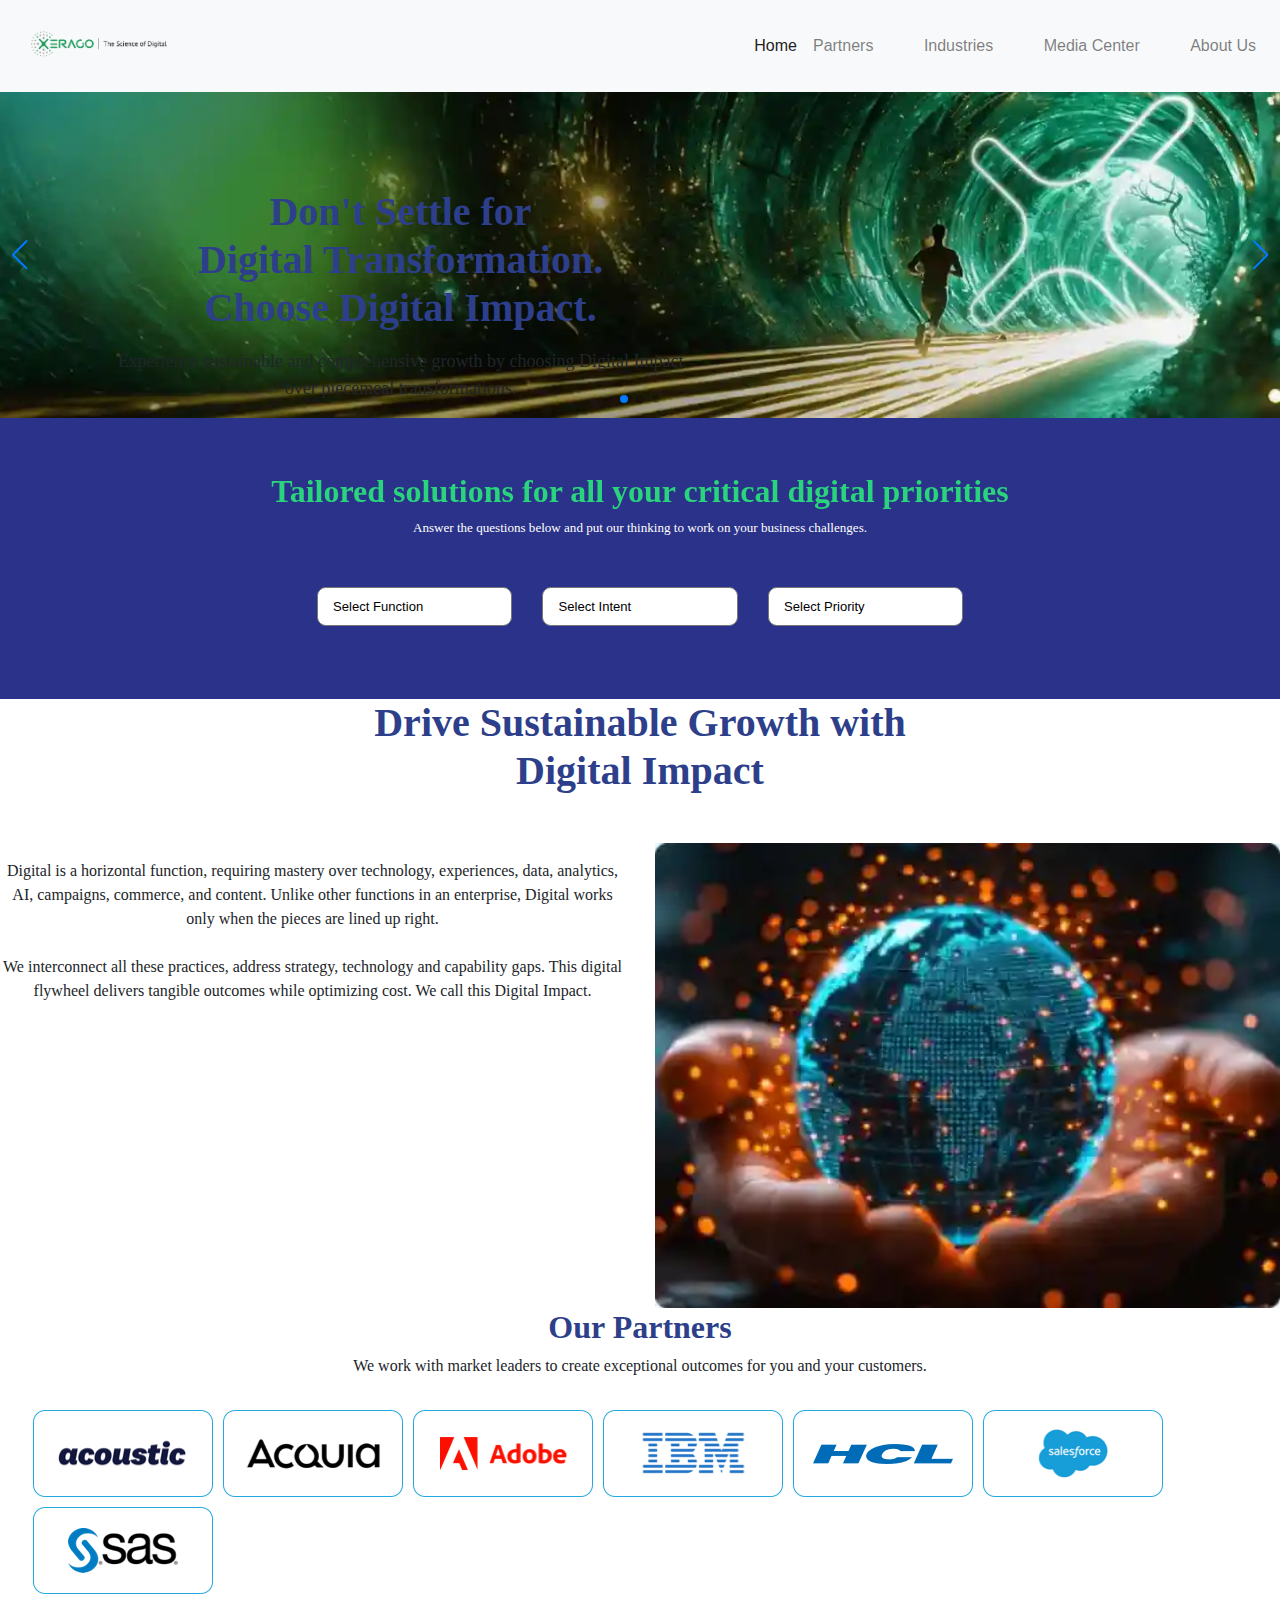
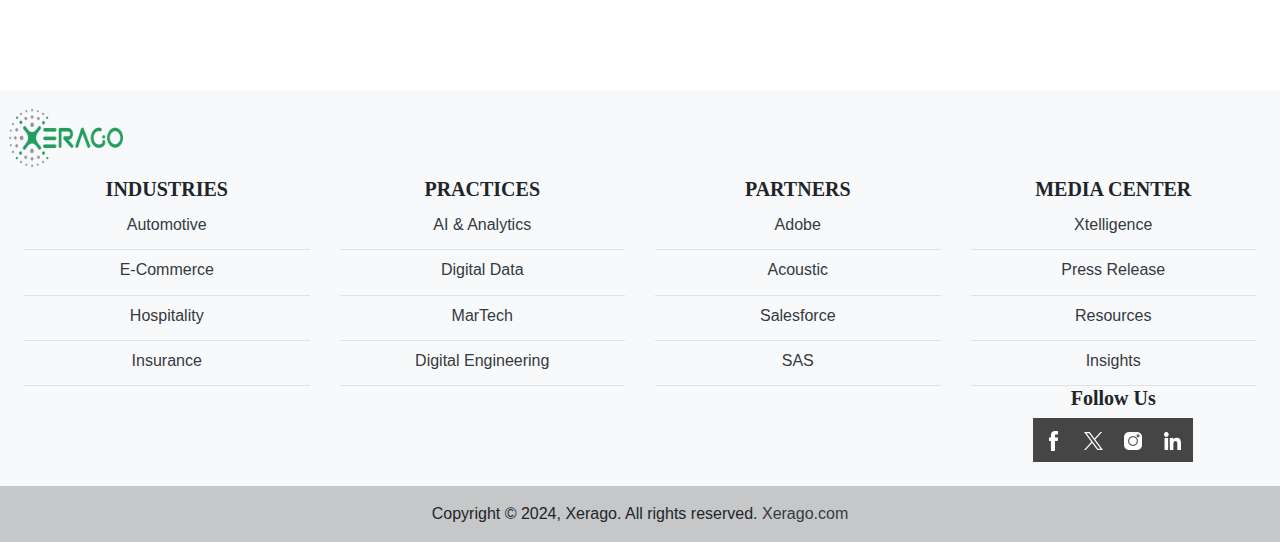
==== commit 766de47b: "updates" ====
--- a/test.html
+++ b/test.html
@@ -12,6 +12,7 @@
 <link rel="stylesheet" href="css/style.css">
 <link rel="stylesheet" href="css/font.css">
 <link rel="stylesheet" href="css/swiper-custom.css">
+<link rel="stylesheet" href="css/dynamic-drop.css">
 </head>
 <body>
     
@@ -21,7 +22,9 @@
     <div class="container">
 		<!-- Navigation Bar -->
 		<nav class="navbar navbar-expand-lg navbar-light bg-light">
-			<div class="logo-sec">
+			<div class="rowd-flex">
+
+			<div class="logo-sec col-md-6" >
 				<div class="logo-img-sec"> 
 					<a class="navbar-brand" href="https://www.xerago.com/">
 					<img src="sites/sites7/files/xerago-desk2x.png"  class="d-inline-block align-top" alt="Xerago">
@@ -29,74 +32,168 @@
 					</a>
 				</div>
 			</div>
-<button class="navbar-toggler" type="button" data-toggle="collapse" data-target="#navbarNav" aria-controls="navbarNav" aria-expanded="false" aria-label="Toggle navigation">
-	<span class="navbar-toggler-icon"></span>
-</button>
-<div class="collapse navbar-collapse" id="navbarNav">
-	<ul class="navbar-nav ml-auto">
-		<li class="nav-item active">
-			<a class="nav-link" href="https://www.xerago.com/">Home <span class="sr-only">(current)</span></a>
-		</li>
-		<li class="nav-item dropdown arrow">
-			<a class="nav-link dropdown-toggle " href="#" id="navbarDropdown" role="button" data-toggle="dropdown" aria-haspopup="true" aria-expanded="false">
-				Partners
-			</a>
-			<div class="dropdown-menu" aria-labelledby="navbarDropdown">
-				<a class="dropdown-item" href="#"><img src="assets/imgs/icons/adobe.png" class="pr-2">Adobe</a>
-				<div class="dropdown-divider"></div>
-				<a class="dropdown-item" href="#"><img src="assets/imgs/icons/acoustic.png" class="pr-2">Acoustic</a>
-				<div class="dropdown-divider"></div>
-				<a class="dropdown-item" href="#"><img src="assets/imgs/icons/salesforce-marketing-cloud.png" class="pr-2">SalesForce</a>
-				<div class="dropdown-divider"></div>
-				<a class="dropdown-item" href="#"><img src="assets/imgs/icons/unica.png" class="pr-2">Unica</a>
-				<div class="dropdown-divider"></div>
-				<a class="dropdown-item" href="#"><img src="assets/imgs/icons/ibm-menu.png" class="pr-2">IBM</a>
-				<div class="dropdown-divider"></div>
-				<a class="dropdown-item partner-with-us-btn" href="#">Become a Partner</a>
+			<button class="navbar-toggler" type="button" data-toggle="collapse" data-target="#navbarNav" aria-controls="navbarNav" aria-expanded="false" aria-label="Toggle navigation">
+				<span class="navbar-toggler-icon"></span>
+			</button>
 			</div>
-		</li>
-		<li class="nav-item dropdown arrow">
-			<a class="nav-link dropdown-toggle" href="#" id="navbarDropdown" role="button" data-toggle="dropdown" aria-haspopup="true" aria-expanded="false">
-				Industries
-			</a>
-			<div class="dropdown-menu" aria-labelledby="navbarDropdown">
-				<a class="dropdown-item" href="#"><img src="assets/imgs/icons/ind-1.png" class="pr-2">Automotive</a>
-				<div class="dropdown-divider"></div>
-				<a class="dropdown-item" href="#"><img src="assets/imgs/icons/ind-2.png" class="pr-2">Banking</a>
-				<div class="dropdown-divider"></div>
-				<a class="dropdown-item" href="#"><img src="assets/imgs/icons/ind-3.png" class="pr-2">E-commerce</a>
-				<div class="dropdown-divider"></div>
-				<a class="dropdown-item" href="#"><img src="assets/imgs/icons/ott.png" class="pr-2">Entertainment</a>
-				<div class="dropdown-divider"></div>
-				<a class="dropdown-item" href="#"><img src="assets/imgs/icons/ind-4.png" class="pr-2">Health Care</a>
+			<div class="collapse navbar-collapse" id="navbarNav">
+				<ul class="navbar-nav ml-auto">
+					<li class="nav-item active">
+						<a class="nav-link" href="https://www.xerago.com/">Home <span class="sr-only">(current)</span></a>
+					</li>
+					<li class="nav-item dropdown arrow">
+						<a class="nav-link dropdown-toggle " href="#" id="navbarDropdown" role="button" data-toggle="dropdown" aria-haspopup="true" aria-expanded="false">
+							Partners
+						</a>
+						<div class="dropdown-menu" aria-labelledby="navbarDropdown">
+							<a class="dropdown-item" href="#"><img src="assets/imgs/icons/adobe.png" class="pr-2">Adobe</a>
+							<div class="dropdown-divider"></div>
+							<a class="dropdown-item" href="#"><img src="assets/imgs/icons/acoustic.png" class="pr-2">Acoustic</a>
+							<div class="dropdown-divider"></div>
+							<a class="dropdown-item" href="#"><img src="assets/imgs/icons/salesforce-marketing-cloud.png" class="pr-2">SalesForce</a>
+							<div class="dropdown-divider"></div>
+							<a class="dropdown-item" href="#"><img src="assets/imgs/icons/unica.png" class="pr-2">Unica</a>
+							<div class="dropdown-divider"></div>
+							<a class="dropdown-item" href="#"><img src="assets/imgs/icons/ibm-menu.png" class="pr-2">IBM</a>
+							<div class="dropdown-divider"></div>
+							<a class="dropdown-item partner-with-us-btn" href="#">Become a Partner</a>
+						</div>
+					</li>
+					<li class="nav-item dropdown arrow">
+						<a class="nav-link dropdown-toggle" href="#" id="navbarDropdown" role="button" data-toggle="dropdown" aria-haspopup="true" aria-expanded="false">
+							Industries
+						</a>
+						<div class="dropdown-menu" aria-labelledby="navbarDropdown">
+							<a class="dropdown-item" href="#"><img src="assets/imgs/icons/ind-1.png" class="pr-2">Automotive</a>
+							<div class="dropdown-divider"></div>
+							<a class="dropdown-item" href="#"><img src="assets/imgs/icons/ind-2.png" class="pr-2">Banking</a>
+							<div class="dropdown-divider"></div>
+							<a class="dropdown-item" href="#"><img src="assets/imgs/icons/ind-3.png" class="pr-2">E-commerce</a>
+							<div class="dropdown-divider"></div>
+							<a class="dropdown-item" href="#"><img src="assets/imgs/icons/ott.png" class="pr-2">Entertainment</a>
+							<div class="dropdown-divider"></div>
+							<a class="dropdown-item" href="#"><img src="assets/imgs/icons/ind-4.png" class="pr-2">Health Care</a>
+						</div>
+					</li>
+					<li class="nav-item dropdown arrow">
+						<a class="nav-link dropdown-toggle" href="#" id="navbarDropdown" role="button" data-toggle="dropdown" aria-haspopup="true" aria-expanded="false">
+							Media Center
+						</a>
+						<div class="dropdown-menu" aria-labelledby="navbarDropdown">
+							<a class="dropdown-item" href="#"><img src="assets/imgs/icons/xtelligence.png" class="pr-2">Xtelligence</a>
+							<div class="dropdown-divider"></div>
+							<a class="dropdown-item" href="#"><img src="assets/imgs/icons/pressRelease.png" class="pr-2">Press Release</a>
+							<div class="dropdown-divider"></div>
+							<a class="dropdown-item" href="#"><img src="assets/imgs/icons/resources.png" class="pr-2">Resources</a>
+							<div class="dropdown-divider"></div>
+							<a class="dropdown-item" href="#"><img src="assets/imgs/icons/insights-menu-icon.png" class="pr-2">Insights</a>
+						</div>
+					</li>
+					
+					<li class="nav-item">
+						<a class="nav-link" href="#">About Us</a>
+					</li>
+					
+					
+					
+				</ul>
 			</div>
-		</li>
-		<li class="nav-item dropdown arrow">
-			<a class="nav-link dropdown-toggle" href="#" id="navbarDropdown" role="button" data-toggle="dropdown" aria-haspopup="true" aria-expanded="false">
-				Media Center
-			</a>
-			<div class="dropdown-menu" aria-labelledby="navbarDropdown">
-				<a class="dropdown-item" href="#"><img src="assets/imgs/icons/xtelligence.png" class="pr-2">Xtelligence</a>
-				<div class="dropdown-divider"></div>
-				<a class="dropdown-item" href="#"><img src="assets/imgs/icons/pressRelease.png" class="pr-2">Press Release</a>
-				<div class="dropdown-divider"></div>
-				<a class="dropdown-item" href="#"><img src="assets/imgs/icons/resources.png" class="pr-2">Resources</a>
-				<div class="dropdown-divider"></div>
-				<a class="dropdown-item" href="#"><img src="assets/imgs/icons/insights-menu-icon.png" class="pr-2">Insights</a>
-			</div>
-		</li>
-		
-		<li class="nav-item">
-			<a class="nav-link" href="#">About Us</a>
-		</li>
-		
-		
-		
-	</ul>
-</div>
 </nav>
+<!-- hero swiper banner start -->
+<section class="hero-lg-slider min-vh-90 align-items-center d-flex full-banner dark-clr-bg home7-banner " data-tag ="x-banner-slider">
+	<div class="swiper hero-desk-slider sec-desk sec-tablet d-none d-md-block align-items-center d-flex swiper-container">
+	   <div class="swiper-wrapper">
+		  <div class="swiper-slide" style="background-image:url(assets/imgs/banner_1.webp);">
+			 <div class="container-fluid col-12 col-xl-11 px-5 hero-height d-flex align-items-lg-center align-items-stretch  flex-column-lg-reverse banner-ht">
+				<div class="row w-100">
+				   <div class="col-lg-7 col-md-8 col-sm-12">
+					  <h1 class="font-gradient mb-3">Don't Settle for <br />Digital Transformation. <br />Choose Digital Impact.</h1>
+					  <p class="d-none d-lg-block">Experience sustainable and comprehensive growth by choosing Digital Impact over piecemeal transformations.</p>
+				   </div>
+				   <div class="col-lg-5 col-md-4 col-sm-12"></div>
+				</div>
+			 </div>
+		  </div>
+		  <div class="swiper-slide" style="background-image:url(assets/imgs/banner_2.webp);">
+			 <div class="container-fluid col-12 col-xl-11 px-5 hero-height d-flex align-items-lg-center align-items-stretch  flex-column-lg-reverse banner-ht">
+				<div class="row w-100">
+				   <div class="col-lg-7 col-md-8 col-sm-12">
+					  <h1 class="font-gradient mb-3">Unlock Consistent and Sustainable Impact Through the Digital Flywheel.</h1>
+					  <p class="d-none d-lg-block">Discover the Enablers Driving Assured and Continuous Digital Impact.</p>
+				   </div>
+				   <div class="col-lg-5 col-md-4 col-sm-12"></div>
+				</div>
+			 </div>
+		  </div>
+		  <div class="swiper-slide" style="background-image:url(assets/imgs/banner_3.webp);">
+			 <div class="container-fluid col-12 col-xl-11 px-5 hero-height d-flex align-items-lg-center align-items-stretch  flex-column-lg-reverse banner-ht">
+				<div class="row w-100">
+				   <div class="col-lg-7 col-md-8 col-sm-12">
+					  <h1 class="font-gradient mb-3">Check how much impact you are creating with your digital efforts.</h1>
+					  <p class="d-none d-lg-block">Get an in-depth assessment of your enterprise's digital health and effectiveness with our no-cost Digital Impact Study.</p>
+					  <a href="/digital-impact-index" class="btn-gradient btn text-white px-5">
+					  Sign Up Now
+					  </a>
+				   </div>
+				   <div class="col-lg-5 col-md-4 col-sm-12"></div>
+				</div>
+			 </div>
+		  </div>
+	   </div>
+	   <div class="hero-slider-nav pt-0 mt-0 mt-lg-0">
+		  <div class="swiper-button-prev"></div>
+		  <div class="swiper-button-next"></div>
+	   </div>
+	   <div class="swiper-pagination"></div>
+	</div>
+	<div class="swiper hero-mob-slider sec-mobile position-relative d-block d-md-none swiper-container">
+	   <div class="swiper-wrapper ">
+		  <div class="swiper-slide" style="background-image:url(/sites/sites7/files/2024-06/banner1.webp);">
+			 <div class="container-fluid px-0 hero-height pt-0 banner-ht">
+				<div class="row">
+				   <div class="col-lg-8 col-md-8 col-sm-12 text-center px-5 px-md-5">
+					  <h1 class="font-gradient mb-4">Don't Settle <br/> for Digital Transformation. Choose Digital Impact.</h1>
+				   </div>
+				   <!--<div class="col-lg-4 col-md-4 col-sm-12 px-0 hero-layer py-5 padding-mobile">
+					  <img src="/sites/sites7/files/2024-06/banner1.webp" alt="Digital Impact: A New Paradigm for Sustainable Growth" title="" class="w-100">
+					  </div>-->
+				</div>
+			 </div>
+		  </div>
+		  <div class="swiper-slide" style="background-image:url(/sites/sites7/files/2024-06/2_18.webp);">
+			 <div class="container-fluid px-0 hero-height pt-0 banner-ht">
+				<div class="row">
+				   <div class="col-lg-8 col-md-8 col-sm-12 text-center px-5 px-md-5">
+					  <h1 class="font-gradient mb-4">Unlock Consistent and Sustainable Impact Through the Digital Flywheel.</h1>
+				   </div>
+				   <!--<div class="col-lg-4 col-md-4 col-sm-12 px-0 hero-layer py-5 padding-mobile">
+					  <img src="/sites/sites7/files/2024-06/2_18.webp" alt="Maximize the Impact on Your Critical Digital Priorities" title="" class="w-100">
+					  </div>-->
+				</div>
+			 </div>
+		  </div>
+		  <div class="swiper-slide" style="background-image:url(/sites/sites7/files/2024-06/3_17.webp);">
+			 <div class="container-fluid px-0 hero-height pt-0 banner-ht">
+				<div class="row">
+				   <div class="col-lg-8 col-md-8 col-sm-12 text-center px-5 px-md-5">
+					  <h1 class="font-gradient mb-4">Check how much impact you are creating with your digital efforts.</h1>
+					  <a href="/digital-impact-index" class="btn-gradient btn text-white px-5">
+					  Sign Up Now
+					  </a>
+				   </div>
+				   <!--<div class="col-lg-4 col-md-4 col-sm-12 px-0 hero-layer py-5 padding-mobile">
+					  <img src="/sites/sites7/files/2024-06/3_17.webp" alt="Check how much impact you are creating with your digital efforts." title="" class="w-100">
+					  </div>-->
+				</div>
+			 </div>
+		  </div>
+	   </div>
+	   <div class="swiper-pagination"></div>
+	</div>
+ </section>
+ <!-- hero swiper banner End -->
 	<!--swiper-section-->
-													<section>
+													<!-- <section>
 														
 															<div class="swiper-container">
     <div class="swiper-wrapper">
@@ -130,7 +227,7 @@
 </div>
 
 
-															</section> 
+															</section>  -->
 								<!--end swiper-section-->
 						<!--hero-section-->
 							  <!-- <section>
@@ -186,7 +283,7 @@
 								<!-- Dynamic section -->
 				<section class="smart-content question-section maindiv_smartfilter smart_section_padtop smart_section_padbottom recsmartsection smart7-content p-s7-sum" data-tag ="x-smart-content-block-section">
 					<div class="container-fluid sec">
-						<div>
+						<div class="container-inner">
 							<div class="container-fluid total-smart-filter">
 										<div class="headsolution pb-0 justify-content-around">
 											<div class="sub_headsolution text-center">
@@ -243,6 +340,7 @@
 													</div>
 												</div>
 											</div>
+								</div>
 								</div>
 							</div>
 						
@@ -450,6 +548,21 @@
         },
     });
 });
+ </script>
+ <script>
+	document.addEventListener('DOMContentLoaded', function () {
+    var swiper = new Swiper('.swiper-container', {
+        slidesPerView: 'auto',
+        spaceBetween: 0,
+        centeredSlides: true,
+        pagination: {
+            el: '.swiper-pagination',
+            clickable: true,
+        },
+        loop: true,
+    });
+});
+
  </script>
     <script>
         const swiper = new Swiper('.swiper-container', {
--- a/css/style.css
+++ b/css/style.css
@@ -31,9 +31,7 @@
 .logo-img-sec img {
 	width: 50%;
 }
-.maindiv_smartfilter {
-background: #2A3289;
-}
+
 .justify-content-center {
 justify-content: center !important;
 }
@@ -178,9 +176,9 @@
 			margin-left: -15px;
 			text-align: center;
 			gap: 10px;
-    <!-- justify-content: space-around; -->
-}
-	<!-- herobanner-css -->
+    /* justify-content: space-around; */
+}
+	/* herobanner-css */
 	 
         .hero-banner {
             position: relative;
--- a/css/dynamic-drop.css
+++ b/css/dynamic-drop.css
@@ -0,0 +1,65 @@
+@media (min-width: 1200px) {
+    .recsmartsection {
+        padding-left: calc(2.1vw + 2.1vw);
+        padding-right: calc(2.1vw + 2.1vw);
+    }
+}
+.maindiv_smartfilter {
+    background: #2A3289;
+}
+@media only screen and (min-width: 992px) {
+    .smart-content {
+        font-size: calc(0.6vw + 0.6vh) !important;
+    }
+}
+@media only screen and (min-width: 992px) {
+    .smart_section_padbottom {
+        padding-bottom: calc(2.1vw + 2.1vw) !important;
+    }
+}
+@media only screen and (min-width: 992px) {
+    .smart_section_padtop {
+        padding-top: calc(2.1vw + 2.1vw) !important;
+    }
+}
+@media only screen and (min-width: 1200px) {
+    .recsmartsection {
+        padding-left: calc(2.1vw + 2.1vw);
+        padding-right: calc(2.1vw + 2.1vw);
+    }
+}
+.question-section {
+    /* background-image: linear-gradient(223.87deg, #6766c6 0%, #36a56b 100%); */
+}
+@media (min-width: 992px) {
+    .d-lg-block {
+        display: block !important;
+    }
+}
+.rowd-flex {
+    display: -ms-flexbox;
+    display: flex;
+    -ms-flex-wrap: wrap;
+    /* flex-wrap: wrap; */
+    margin-right: -15px;
+    margin-left: -15px;
+}
+section {
+    background-repeat: no-repeat;
+    background-size: cover;
+}
+.smart-content.question-section .headsolution {
+    align-items: center;
+}
+.headsolution {
+    display: flex;
+    flex-wrap: wrap;
+    min-height: 90px;
+    margin-bottom: 10px;
+}
+.pb-0 {
+    padding-bottom: 0 !important;
+}
+.justify-content-around {
+    justify-content: space-around !important;
+}